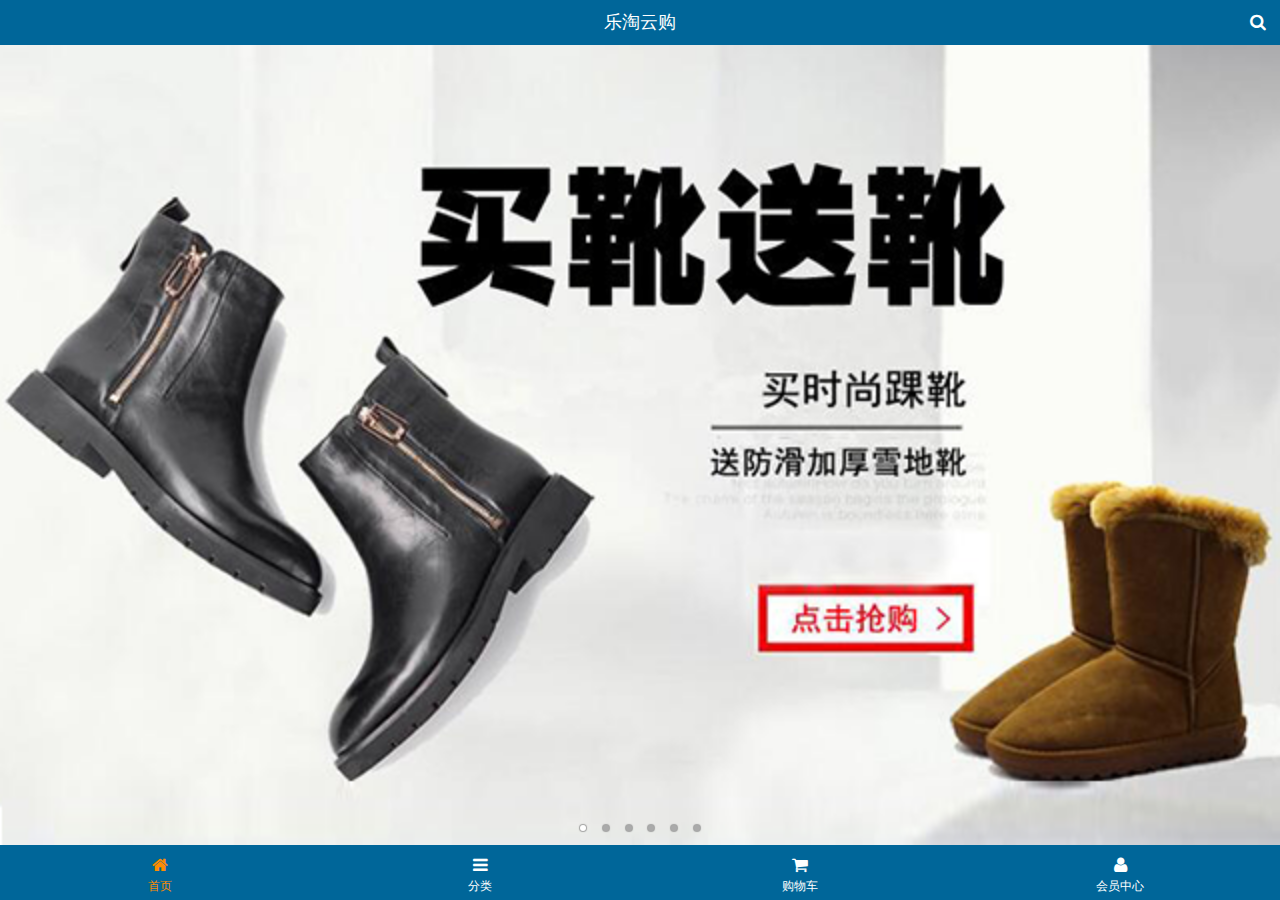
==== public/m/index.html @ b51cf20e "Initial commit" ====
<!DOCTYPE html>
<html>
<head lang="en">
    <meta charset="UTF-8">
    <meta name="viewport" content="width=device-width,initial-scale=1.0,user-scalable=0"/>
    <title>乐淘首页</title>
    <link type="image/x-icon" rel="shortcut icon" href="images/favicon.ico">
    <link rel="stylesheet" href="assets/mui/css/mui.css"/>
    <link rel="stylesheet" href="assets/fa/css/font-awesome.min.css"/>
    <link rel="stylesheet" href="css/common.css"/>
    <link rel="stylesheet" href="css/index.css"/>
</head>
<body>
    <div class="lt_container">
        <header class="lt_topBar">
            <h3>乐淘云购</h3>
            <a class="btn_right" href="search.html"><span class="fa fa-search"></span></a>
        </header>
        <div class="lt_content">
            <div class="lt_wrapper">
                <div class="mui-scroll-wrapper">
                    <div class="mui-scroll">
                        <!--轮播图-->
                        <div class="mui-slider">
                            <div class="mui-slider-group mui-slider-loop">
                                <div class="mui-slider-item mui-slider-item-duplicate"><a href="#"><img src="images/banner6.png" /></a></div>
                                <div class="mui-slider-item mui-active"><a href="#"><img src="images/banner1.png" /></a></div>
                                <div class="mui-slider-item"><a href="#"><img src="images/banner2.png" /></a></div>
                                <div class="mui-slider-item"><a href="#"><img src="images/banner3.png" /></a></div>
                                <div class="mui-slider-item"><a href="#"><img src="images/banner4.png" /></a></div>
                                <div class="mui-slider-item"><a href="#"><img src="images/banner5.png" /></a></div>
                                <div class="mui-slider-item"><a href="#"><img src="images/banner6.png" /></a></div>
                                <div class="mui-slider-item mui-slider-item-duplicate"><a href="#"><img src="images/banner1.png" /></a></div>
                            </div>
                            <div class="mui-slider-indicator">
                                <div class="mui-indicator mui-active"></div>
                                <div class="mui-indicator"></div>
                                <div class="mui-indicator"></div>
                                <div class="mui-indicator"></div>
                                <div class="mui-indicator"></div>
                                <div class="mui-indicator"></div>
                            </div>
                        </div>
                        <!--导航栏-->
                        <nav class="lt_nav">
                            <a href="#"><img src="images/nav1.png" alt=""/></a>
                            <a href="#"><img src="images/nav2.png" alt=""/></a>
                            <a href="#"><img src="images/nav3.png" alt=""/></a>
                            <a href="#"><img src="images/nav4.png" alt=""/></a>
                            <a href="#"><img src="images/nav5.png" alt=""/></a>
                            <a href="#"><img src="images/nav6.png" alt=""/></a>
                        </nav>
                        <!--商品区块-->
                        <div class="lt_product">
                            <a class="item" href="#">
                                <img src="images/product.jpg" alt=""/>
                                <span class="mui-ellipsis-2 mui-text-left">adidas阿迪达斯 男式 场下休闲篮球鞋S83700 </span>
                                <p><span>&yen;560.00</span> <span>&yen;560.00</span></p>
                                <button class="mui-btn-blue">立即购买</button>
                            </a>
                            <a class="item" href="#">
                                <img src="images/product.jpg" alt=""/>
                                <span class="mui-ellipsis-2 mui-text-left">adidas阿迪达斯 男式 场下休闲篮球鞋S83700 </span>
                                <p><span>&yen;560.00</span> <span>&yen;560.00</span></p>
                                <button class="mui-btn-blue">立即购买</button>
                            </a>
                            <a class="item" href="#">
                                <img src="images/product.jpg" alt=""/>
                                <span class="mui-ellipsis-2 mui-text-left">adidas阿迪达斯 男式 场下休闲篮球鞋S83700 </span>
                                <p><span>&yen;560.00</span> <span>&yen;560.00</span></p>
                                <button class="mui-btn-blue">立即购买</button>
                            </a>
                            <a class="item" href="#">
                                <img src="images/product.jpg" alt=""/>
                                <span class="mui-ellipsis-2 mui-text-left">adidas阿迪达斯 男式 场下休闲篮球鞋S83700 </span>
                                <p><span>&yen;560.00</span> <span>&yen;560.00</span></p>
                                <button class="mui-btn-blue">立即购买</button>
                            </a>
                        </div>
                    </div>
                </div>
            </div>
        </div>
        <footer class="lt_tabBar">
            <ul>
                <li class="now"><a href="index.html"><span class="fa fa-home"></span><p>首页</p></a></li>
                <li><a href="category.html"><span class="fa fa-bars"></span><p>分类</p></a></li>
                <li><a href="cart.html"><span class="fa fa-shopping-cart"></span><p>购物车</p></a></li>
                <li><a href="user/index.html"><span class="fa fa-user"></span><p>会员中心</p></a></li>
            </ul>
        </footer>
    </div>
<script src="assets/mui/js/mui.js"></script>
<script src="js/common.js"></script>
<script src="js/index.js"></script>
</body>
</html>
---- public/m/css/common.css ----
/*reset css*/
/*common css*/
/*大容器*/
.lt_container{
    position: absolute;
    left: 0;
    top: 0;
    background: #fff;
    width: 100%;
    height: 100%;
    overflow: hidden;
}
/*顶部通栏*/
.lt_topBar{
    width: 100%;
    height: 45px;
    background: #069;
    position: absolute;
    left: 0;
    top: 0;
}
.lt_topBar h3{
    font-size: 18px;
    line-height: 45px;
    text-align: center;
    color: #fff;
    margin: 0;
    font-weight: normal;
}
.lt_topBar a{
    position: absolute;
    top: 0;
    width: 45px;
    height: 45px;
    text-align: center;
    line-height: 45px;
    color: #fff;
}
.lt_topBar .btn_left{
    left: 0;
}
.lt_topBar .btn_left .mui-icon{
    font-weight: bold;
}
.lt_topBar .btn_right{
    right: 0;
}
/*主体内容*/
.lt_content{
    width: 100%;
    height: 100%;
    padding-top: 45px;
    padding-bottom: 55px;
}
.lt_content .lt_wrapper{
    width: 100%;
    height: 100%;
    position: relative;
}
/*底部页签*/
.lt_tabBar{
    width: 100%;
    height: 55px;
    background: #069;
    position: absolute;
    left: 0;
    bottom: 0;
}
.lt_tabBar ul{
    list-style: none;
    margin: 0;
    padding: 0;
}
.lt_tabBar ul li{
    width: 25%;
    float: left;
    text-align: center;
    padding-top: 10px;
}
.lt_tabBar ul li.now a{
    color: darkorange;
}
.lt_tabBar ul li.now a p{
    color: darkorange;
}
.lt_tabBar ul li a{
    color: #fff;
}
.lt_tabBar ul li a p{
    color: #fff;
    font-size: 12px;
    padding-bottom: 0;
    margin-bottom: 0;
}


/*model css*/

/*商品*/
.lt_product{
    padding: 0 10px;
    background: #fff;
}
.lt_product .item{
    width: 48%;
    float: left;
    text-align: center;
    box-shadow: 0 0 5px #ccc;
    margin-top: 10px;
    padding: 10px 5px;
}
/*even 偶数  odd 奇数*/
.lt_product .item:nth-child(even){
    margin-left: 4%;
}
.lt_product .item img{
    width: 100%;
    display: block;
    margin-bottom:5px;
}
.lt_product .mui-ellipsis-2{
    height: 41px;
}
.lt_product .item p{
    font-size: 12px;
}
.lt_product .item p span:first-child{
    color: red;
}
.lt_product .item p span:last-child{
    color: grey;
    text-decoration: line-through;
}

/*加载中效果*/
.loading{
    min-height: 250px;
    width: 100%;
    text-align: center;
    line-height: 250px;
}
.loading .mui-icon{
    color: #069;
    animation: rotateLoading 1s infinite;
}
@keyframes rotateLoading {
    from{
        transform: rotate(0deg);
        -webkit-transform: rotate(0deg);
    }
    to{
        transform: rotate(360deg);
        -webkit-transform: rotate(360deg);
    }
}
/*webkit兼容*/
@-webkit-keyframes rotateLoading {
    from{
        transform: rotate(0deg);
        -webkit-transform: rotate(0deg);
    }
    to{
        transform: rotate(360deg);
        -webkit-transform: rotate(360deg);
    }
}
---- public/m/css/index.css ----
/*������*/
.lt_nav{
    margin-top: 10px;
    padding: 0 10px;
}
.lt_nav a{
    float: left;
    width: 33.3333%;
}
.lt_nav a img{
    width: 100%;
    display: block;
}
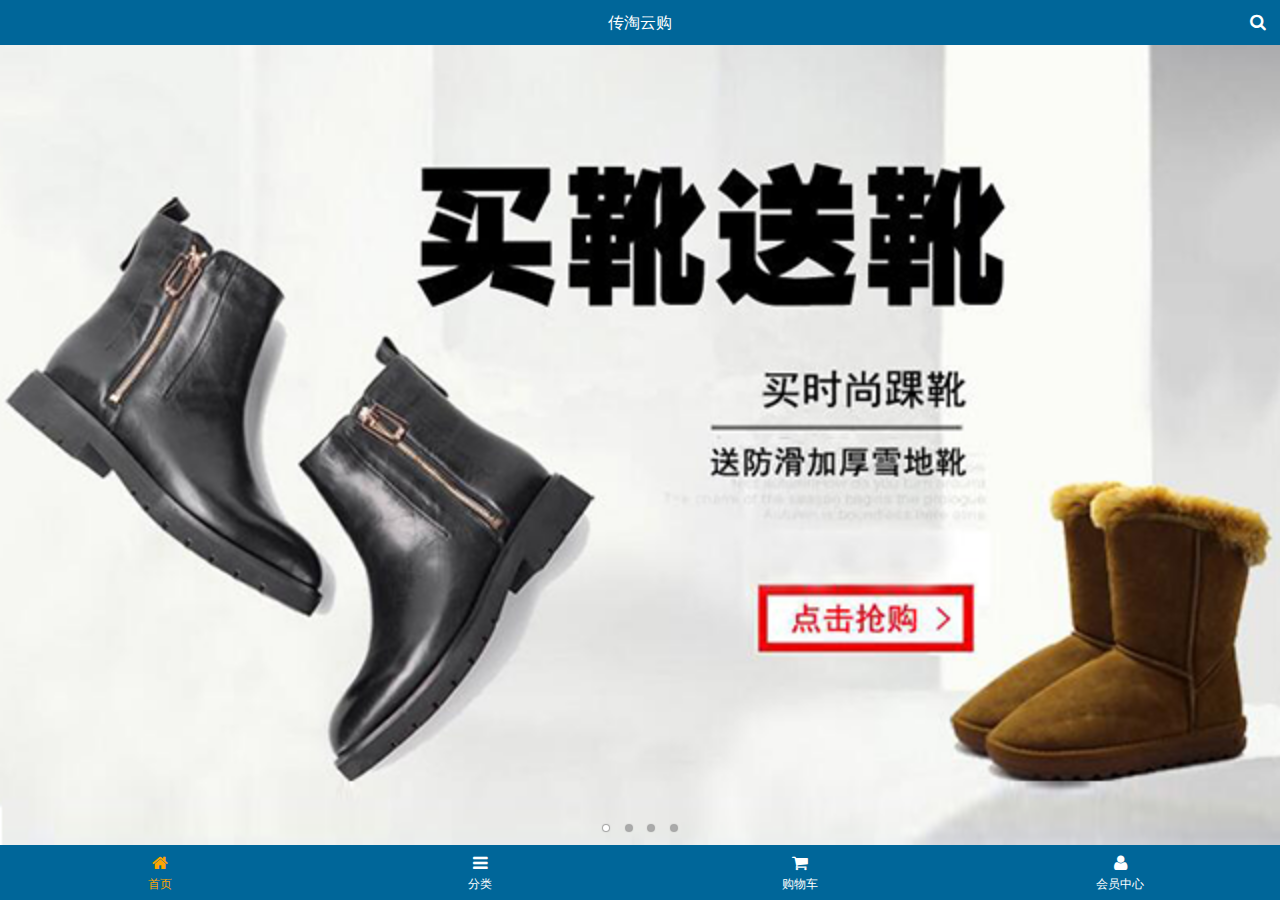
==== commit 75f4e3de: "分类界面" ====
--- a/public/m/index.html
+++ b/public/m/index.html
@@ -1,97 +1,144 @@
 <!DOCTYPE html>
-<html>
-<head lang="en">
+<html lang="en">
+<head>
     <meta charset="UTF-8">
-    <meta name="viewport" content="width=device-width,initial-scale=1.0,user-scalable=0"/>
-    <title>乐淘首页</title>
+    <meta name="viewport" content="width=device-width, user-scalable=no, initial-scale=1.0"/>
+    <!--ios是否运行创建快捷启动方式-->
+    <meta content="yes" name="apple-mobile-web-app-capable">
+    <!--ios顶部通知栏的样式 黑色-->
+    <meta content="black" name="apple-mobile-web-app-status-bar-style">
+    <!--遇到数字不让转成电话号码格式-->
+    <meta content="telephone=no" name="format-detection">
+    <meta name="description" content="乐淘是中国最大的正品运动鞋、皮鞋网上专卖。乐淘网经营的品牌包括耐克、阿迪达斯、李宁、匡威等国内外知名品牌的篮球鞋,板鞋,休闲鞋,跑步鞋,帆布...">
+    <meta name="Keywords" content="乐淘 乐淘鞋城 买鞋子 上乐淘 运动鞋 篮球鞋 帆布鞋 跑步鞋 男鞋 女鞋 足球鞋 休闲鞋 凉鞋 户外鞋 布洛克 高跟鞋 单鞋 豆豆鞋 乐福鞋 牛津鞋 凉拖 皮鞋 短靴 长靴 登山鞋 徒步鞋 硫化鞋 训练鞋 溯溪鞋 越野鞋 板鞋 足球鞋 网球鞋 赛车鞋 雪地靴 马丁靴 商务 英伦">
     <link type="image/x-icon" rel="shortcut icon" href="images/favicon.ico">
-    <link rel="stylesheet" href="assets/mui/css/mui.css"/>
-    <link rel="stylesheet" href="assets/fa/css/font-awesome.min.css"/>
-    <link rel="stylesheet" href="css/common.css"/>
-    <link rel="stylesheet" href="css/index.css"/>
+    <link rel="stylesheet" href="assets/mui/css/mui.min.css">
+    <link rel="stylesheet" href="assets/fontAwesome/css/font-awesome.min.css">
+    <link rel="stylesheet" href="css/common.css">
+    <link rel="stylesheet" href="css/index.css">
+    <title>传淘</title>
 </head>
 <body>
-    <div class="lt_container">
-        <header class="lt_topBar">
-            <h3>乐淘云购</h3>
-            <a class="btn_right" href="search.html"><span class="fa fa-search"></span></a>
+    <!--首页内容-->
+    <div class="ct_container">
+        <header class="ct_header">
+            <h3>传淘云购</h3>
+            <a href="search.html" class="right"><span class="fa fa-search"></span></a>
         </header>
-        <div class="lt_content">
-            <div class="lt_wrapper">
+        <div class="ct_content">
+            <div class="ct_wrapper">
                 <div class="mui-scroll-wrapper">
                     <div class="mui-scroll">
-                        <!--轮播图-->
+                       <!--图片轮播-->
                         <div class="mui-slider">
+                            <!--首尾加一张   mui-slider-loop -->
                             <div class="mui-slider-group mui-slider-loop">
-                                <div class="mui-slider-item mui-slider-item-duplicate"><a href="#"><img src="images/banner6.png" /></a></div>
-                                <div class="mui-slider-item mui-active"><a href="#"><img src="images/banner1.png" /></a></div>
-                                <div class="mui-slider-item"><a href="#"><img src="images/banner2.png" /></a></div>
-                                <div class="mui-slider-item"><a href="#"><img src="images/banner3.png" /></a></div>
-                                <div class="mui-slider-item"><a href="#"><img src="images/banner4.png" /></a></div>
-                                <div class="mui-slider-item"><a href="#"><img src="images/banner5.png" /></a></div>
-                                <div class="mui-slider-item"><a href="#"><img src="images/banner6.png" /></a></div>
-                                <div class="mui-slider-item mui-slider-item-duplicate"><a href="#"><img src="images/banner1.png" /></a></div>
+                                <div class="mui-slider-item mui-slider-item-duplicate">
+                                    <a href="#"><img src="images/banner4.png" alt=""></a>
+                                </div>
+                                <div class="mui-slider-item">
+                                    <a href="#"><img src="images/banner1.png" alt=""></a>
+                                </div>
+                                <div class="mui-slider-item">
+                                    <a href="#"><img src="images/banner2.png" alt=""></a>
+                                </div>
+                                <div class="mui-slider-item">
+                                    <a href="#"><img src="images/banner3.png" alt=""></a>
+                                </div>
+                                <div class="mui-slider-item">
+                                    <a href="#"><img src="images/banner4.png" alt=""></a>
+                                </div>
+                                <div class="mui-slider-item mui-slider-item-duplicate">
+                                    <a href="#"><img src="images/banner1.png" alt=""></a>
+                                </div>
                             </div>
                             <div class="mui-slider-indicator">
                                 <div class="mui-indicator mui-active"></div>
                                 <div class="mui-indicator"></div>
                                 <div class="mui-indicator"></div>
                                 <div class="mui-indicator"></div>
-                                <div class="mui-indicator"></div>
-                                <div class="mui-indicator"></div>
                             </div>
                         </div>
-                        <!--导航栏-->
-                        <nav class="lt_nav">
-                            <a href="#"><img src="images/nav1.png" alt=""/></a>
-                            <a href="#"><img src="images/nav2.png" alt=""/></a>
-                            <a href="#"><img src="images/nav3.png" alt=""/></a>
-                            <a href="#"><img src="images/nav4.png" alt=""/></a>
-                            <a href="#"><img src="images/nav5.png" alt=""/></a>
-                            <a href="#"><img src="images/nav6.png" alt=""/></a>
+                        <!--导航-->
+                        <nav class="ct_nav mui-clearfix">
+                            <a href="#"><img src="images/nav1.png" alt=""></a>
+                            <a href="#"><img src="images/nav2.png" alt=""></a>
+                            <a href="#"><img src="images/nav3.png" alt=""></a>
+                            <a href="#"><img src="images/nav4.png" alt=""></a>
+                            <a href="#"><img src="images/nav5.png" alt=""></a>
+                            <a href="#"><img src="images/nav6.png" alt=""></a>
                         </nav>
-                        <!--商品区块-->
-                        <div class="lt_product">
-                            <a class="item" href="#">
-                                <img src="images/product.jpg" alt=""/>
-                                <span class="mui-ellipsis-2 mui-text-left">adidas阿迪达斯 男式 场下休闲篮球鞋S83700 </span>
-                                <p><span>&yen;560.00</span> <span>&yen;560.00</span></p>
-                                <button class="mui-btn-blue">立即购买</button>
-                            </a>
-                            <a class="item" href="#">
-                                <img src="images/product.jpg" alt=""/>
-                                <span class="mui-ellipsis-2 mui-text-left">adidas阿迪达斯 男式 场下休闲篮球鞋S83700 </span>
-                                <p><span>&yen;560.00</span> <span>&yen;560.00</span></p>
-                                <button class="mui-btn-blue">立即购买</button>
-                            </a>
-                            <a class="item" href="#">
-                                <img src="images/product.jpg" alt=""/>
-                                <span class="mui-ellipsis-2 mui-text-left">adidas阿迪达斯 男式 场下休闲篮球鞋S83700 </span>
-                                <p><span>&yen;560.00</span> <span>&yen;560.00</span></p>
-                                <button class="mui-btn-blue">立即购买</button>
-                            </a>
-                            <a class="item" href="#">
-                                <img src="images/product.jpg" alt=""/>
-                                <span class="mui-ellipsis-2 mui-text-left">adidas阿迪达斯 男式 场下休闲篮球鞋S83700 </span>
-                                <p><span>&yen;560.00</span> <span>&yen;560.00</span></p>
-                                <button class="mui-btn-blue">立即购买</button>
-                            </a>
+                        <!--商品-->
+                        <div class="ct_product">
+                            <div class="pro_item">
+                                <a href="#" class="pro_item_box">
+                                    <img src="images/product.jpg" alt="">
+                                    <!--mui-ellipsis-2两行省略  mui-ellipsis 一行省略 -->
+                                    <p class="mui-ellipsis-2">adidas阿迪达斯 男式 场下休闲篮球鞋S83700 </p>
+                                    <p><span class="nowPrice">&yen;560.00</span> <span class="oldPrice">&yen;888.00</span></p>
+                                    <button class="button">立即购买</button>
+                                </a>
+                            </div>
+                            <div class="pro_item">
+                                <a href="#" class="pro_item_box">
+                                    <img src="images/product.jpg" alt="">
+                                    <!--mui-ellipsis-2两行省略  mui-ellipsis 一行省略 -->
+                                    <p class="mui-ellipsis-2">adidas阿迪达斯 男式 场下休闲篮球鞋S83700 </p>
+                                    <p><span class="nowPrice">&yen;560.00</span> <span class="oldPrice">&yen;888.00</span></p>
+                                    <button class="button">立即购买</button>
+                                </a>
+                            </div>
+                            <div class="pro_item">
+                                <a href="#" class="pro_item_box">
+                                    <img src="images/product.jpg" alt="">
+                                    <!--mui-ellipsis-2两行省略  mui-ellipsis 一行省略 -->
+                                    <p class="mui-ellipsis-2">adidas阿迪达斯 男式 场下休闲篮球鞋S83700 </p>
+                                    <p><span class="nowPrice">&yen;560.00</span> <span class="oldPrice">&yen;888.00</span></p>
+                                    <button class="button">立即购买</button>
+                                </a>
+                            </div>
+                            <div class="pro_item">
+                                <a href="#" class="pro_item_box">
+                                    <img src="images/product.jpg" alt="">
+                                    <!--mui-ellipsis-2两行省略  mui-ellipsis 一行省略 -->
+                                    <p class="mui-ellipsis-2">adidas阿迪达斯 男式 场下休闲篮球鞋S83700 </p>
+                                    <p><span class="nowPrice">&yen;560.00</span> <span class="oldPrice">&yen;888.00</span></p>
+                                    <button class="button">立即购买</button>
+                                </a>
+                            </div>
+                            <div class="pro_item">
+                                <a href="#" class="pro_item_box">
+                                    <img src="images/product.jpg" alt="">
+                                    <!--mui-ellipsis-2两行省略  mui-ellipsis 一行省略 -->
+                                    <p class="mui-ellipsis-2">adidas阿迪达斯 男式 场下休闲篮球鞋S83700 </p>
+                                    <p><span class="nowPrice">&yen;560.00</span> <span class="oldPrice">&yen;888.00</span></p>
+                                    <button class="button">立即购买</button>
+                                </a>
+                            </div>
+                            <div class="pro_item">
+                                <a href="#" class="pro_item_box">
+                                    <img src="images/product.jpg" alt="">
+                                    <!--mui-ellipsis-2两行省略  mui-ellipsis 一行省略 -->
+                                    <p class="mui-ellipsis-2">adidas阿迪达斯 男式 场下休闲篮球鞋S83700 </p>
+                                    <p><span class="nowPrice">&yen;560.00</span> <span class="oldPrice">&yen;888.00</span></p>
+                                    <button class="button">立即购买</button>
+                                </a>
+                            </div>
+
                         </div>
                     </div>
                 </div>
             </div>
         </div>
-        <footer class="lt_tabBar">
-            <ul>
-                <li class="now"><a href="index.html"><span class="fa fa-home"></span><p>首页</p></a></li>
-                <li><a href="category.html"><span class="fa fa-bars"></span><p>分类</p></a></li>
-                <li><a href="cart.html"><span class="fa fa-shopping-cart"></span><p>购物车</p></a></li>
-                <li><a href="user/index.html"><span class="fa fa-user"></span><p>会员中心</p></a></li>
-            </ul>
+        <footer class="ct_footer">
+            <a class="tab_home fa fa-home now" href="index.html"><span>首页</span></a>
+            <a class="tab_cate fa fa-bars" href="category.html"><span>分类</span></a>
+            <a class="tab_cart fa fa-shopping-cart" href="cart.html"><span>购物车</span></a>
+            <a class="tab_user fa fa-user" href="user/index.html"><span>会员中心</span></a>
         </footer>
     </div>
-<script src="assets/mui/js/mui.js"></script>
-<script src="js/common.js"></script>
+<script src="assets/mui/js/mui.min.js"></script>
+<script src="assets/zepto/zepto.min.js"></script>
 <script src="js/index.js"></script>
 </body>
 </html>--- a/public/m/assets/mui/css/mui.min.css
+++ b/public/m/assets/mui/css/mui.min.css
@@ -0,0 +1,5 @@
+/*!
+ * =====================================================
+ * Mui v3.4.1 (http://dev.dcloud.net.cn/mui)
+ * =====================================================
+ *//*! normalize.css v3.0.1 | MIT License | git.io/normalize */html{font-family:sans-serif;-webkit-text-size-adjust:100%}body{margin:0}article,aside,details,figcaption,figure,footer,header,hgroup,main,nav,section,summary{display:block}audio,canvas,progress,video{display:inline-block;vertical-align:baseline}audio:not([controls]){display:none;height:0}[hidden],template{display:none}a{background:0 0}a:active,a:hover{outline:0}abbr[title]{border-bottom:1px dotted}b,strong{font-weight:700}dfn{font-style:italic}h1{margin:.67em 0}mark{color:#000;background:#ff0}small{font-size:80%}sub,sup{font-size:75%;line-height:0;position:relative;vertical-align:baseline}sup{top:-.5em}sub{bottom:-.25em}img{border:0}svg:not(:root){overflow:hidden}figure{margin:1em 40px}hr{box-sizing:content-box;height:0}pre{overflow:auto}code,kbd,pre,samp{font-family:monospace,monospace;font-size:1em}button,input,optgroup,select,textarea{font:inherit;margin:0;color:inherit}button{overflow:visible}button,select{text-transform:none}button,html input[type=button],input[type=reset],input[type=submit]{cursor:pointer;-webkit-appearance:button}button[disabled],html input[disabled]{cursor:default}input{line-height:normal}input[type=checkbox],input[type=radio]{box-sizing:border-box;padding:0}input[type=number]::-webkit-inner-spin-button,input[type=number]::-webkit-outer-spin-button{height:auto}input[type=search]::-webkit-search-cancel-button,input[type=search]::-webkit-search-decoration{-webkit-appearance:none}fieldset{margin:0 2px;padding:.35em .625em .75em;border:1px solid silver}legend{padding:0;border:0}textarea{overflow:auto}optgroup{font-weight:700}table{border-spacing:0;border-collapse:collapse}td,th{padding:0}*{-webkit-box-sizing:border-box;box-sizing:border-box;-webkit-user-select:none;outline:0;-webkit-tap-highlight-color:transparent;-webkit-tap-highlight-color:transparent}body{font-family:'Helvetica Neue',Helvetica,sans-serif;font-size:17px;line-height:21px;color:#000;background-color:#efeff4;-webkit-overflow-scrolling:touch}a{text-decoration:none;color:#007aff}a:active{color:#0062cc}.mui-content{background-color:#efeff4;-webkit-overflow-scrolling:touch}.mui-bar-nav~.mui-content{padding-top:44px}.mui-bar-nav~.mui-content.mui-scroll-wrapper .mui-scrollbar-vertical{top:44px}.mui-bar-header-secondary~.mui-content{padding-top:88px}.mui-bar-header-secondary~.mui-content.mui-scroll-wrapper .mui-scrollbar-vertical{top:88px}.mui-bar-footer~.mui-content{padding-bottom:44px}.mui-bar-footer~.mui-content.mui-scroll-wrapper .mui-scrollbar-vertical{bottom:44px}.mui-bar-footer-secondary~.mui-content{padding-bottom:88px}.mui-bar-footer-secondary~.mui-content.mui-scroll-wrapper .mui-scrollbar-vertical{bottom:88px}.mui-bar-tab~.mui-content{padding-bottom:50px}.mui-bar-tab~.mui-content.mui-scroll-wrapper .mui-scrollbar-vertical{bottom:50px}.mui-bar-footer-secondary-tab~.mui-content{padding-bottom:94px}.mui-bar-footer-secondary-tab~.mui-content.mui-scroll-wrapper .mui-scrollbar-vertical{bottom:94px}.mui-content-padded{margin:10px}.mui-inline{display:inline-block;vertical-align:top}.mui-block{display:block!important}.mui-visibility{visibility:visible!important}.mui-hidden{display:none!important}.mui-ellipsis{overflow:hidden;white-space:nowrap;text-overflow:ellipsis}.mui-ellipsis-2{display:-webkit-box;overflow:hidden;white-space:normal!important;text-overflow:ellipsis;word-wrap:break-word;-webkit-line-clamp:2;-webkit-box-orient:vertical}.mui-table{display:table;width:100%;table-layout:fixed}.mui-table-cell{position:relative;display:table-cell}.mui-text-left{text-align:left!important}.mui-text-center{text-align:center!important}.mui-text-justify{text-align:justify!important}.mui-text-right{text-align:right!important}.mui-pull-left{float:left}.mui-pull-right{float:right}.mui-list-unstyled{padding-left:0;list-style:none}.mui-list-inline{margin-left:-5px;padding-left:0;list-style:none}.mui-list-inline>li{display:inline-block;padding-right:5px;padding-left:5px}.mui-clearfix:after,.mui-clearfix:before{display:table;content:' '}.mui-clearfix:after{clear:both}.mui-bg-primary{background-color:#007aff}.mui-bg-positive{background-color:#4cd964}.mui-bg-negative{background-color:#dd524d}.mui-error{margin:88px 35px;padding:10px;border-radius:6px;background-color:#bbb}.mui-subtitle{font-size:15px}h1,h2,h3,h4,h5,h6{line-height:1;margin-top:5px;margin-bottom:5px}.mui-h1,h1{font-size:36px}.mui-h2,h2{font-size:30px}.mui-h3,h3{font-size:24px}.mui-h4,h4{font-size:18px}.mui-h5,h5{font-size:14px;font-weight:400;color:#8f8f94}.mui-h6,h6{font-size:12px;font-weight:400;color:#8f8f94}p{font-size:14px;margin-top:0;margin-bottom:10px;color:#8f8f94}.mui-row:after,.mui-row:before{display:table;content:' '}.mui-row:after{clear:both}.mui-col-sm-1,.mui-col-sm-10,.mui-col-sm-11,.mui-col-sm-12,.mui-col-sm-2,.mui-col-sm-3,.mui-col-sm-4,.mui-col-sm-5,.mui-col-sm-6,.mui-col-sm-7,.mui-col-sm-8,.mui-col-sm-9,.mui-col-xs-1,.mui-col-xs-10,.mui-col-xs-11,.mui-col-xs-12,.mui-col-xs-2,.mui-col-xs-3,.mui-col-xs-4,.mui-col-xs-5,.mui-col-xs-6,.mui-col-xs-7,.mui-col-xs-8,.mui-col-xs-9{position:relative;min-height:1px}.mui-row>[class*=mui-col-]{float:left}.mui-col-xs-12{width:100%}.mui-col-xs-11{width:91.66666667%}.mui-col-xs-10{width:83.33333333%}.mui-col-xs-9{width:75%}.mui-col-xs-8{width:66.66666667%}.mui-col-xs-7{width:58.33333333%}.mui-col-xs-6{width:50%}.mui-col-xs-5{width:41.66666667%}.mui-col-xs-4{width:33.33333333%}.mui-col-xs-3{width:25%}.mui-col-xs-2{width:16.66666667%}.mui-col-xs-1{width:8.33333333%}@media (min-width:400px){.mui-col-sm-12{width:100%}.mui-col-sm-11{width:91.66666667%}.mui-col-sm-10{width:83.33333333%}.mui-col-sm-9{width:75%}.mui-col-sm-8{width:66.66666667%}.mui-col-sm-7{width:58.33333333%}.mui-col-sm-6{width:50%}.mui-col-sm-5{width:41.66666667%}.mui-col-sm-4{width:33.33333333%}.mui-col-sm-3{width:25%}.mui-col-sm-2{width:16.66666667%}.mui-col-sm-1{width:8.33333333%}}.mui-scroll-wrapper{position:absolute;z-index:2;top:0;bottom:0;left:0;overflow:hidden;width:100%}.mui-scroll{position:absolute;z-index:1;width:100%;-webkit-transform:translateZ(0);transform:translateZ(0)}.mui-scrollbar{position:absolute;z-index:9998;overflow:hidden;-webkit-transition:500ms;transition:500ms;transform:translateZ(0px);pointer-events:none;opacity:0}.mui-scrollbar-vertical{top:0;right:1px;bottom:2px;width:4px}.mui-scrollbar-vertical .mui-scrollbar-indicator{width:100%}.mui-scrollbar-horizontal{right:2px;bottom:0;left:2px;height:4px}.mui-scrollbar-horizontal .mui-scrollbar-indicator{height:100%}.mui-scrollbar-indicator{position:absolute;display:block;box-sizing:border-box;-webkit-transition:.01s cubic-bezier(.1,.57,.1,1);transition:.01s cubic-bezier(.1,.57,.1,1);transform:translate(0px,0) translateZ(0px);border:1px solid rgba(255,255,255,.80196);border-radius:2px;background:rgba(0,0,0,.39804)}.mui-plus-pullrefresh .mui-fullscreen .mui-scroll-wrapper .mui-scroll-wrapper,.mui-plus-pullrefresh .mui-fullscreen .mui-slider-group .mui-scroll-wrapper{position:absolute;top:0;bottom:0;left:0;overflow:hidden;width:100%}.mui-plus-pullrefresh .mui-fullscreen .mui-scroll-wrapper .mui-scroll,.mui-plus-pullrefresh .mui-fullscreen .mui-slider-group .mui-scroll{position:absolute;width:100%}.mui-plus-pullrefresh .mui-scroll-wrapper,.mui-plus-pullrefresh .mui-slider-group{position:static;top:auto;bottom:auto;left:auto;overflow:auto;width:auto}.mui-plus-pullrefresh .mui-slider-group{overflow:visible}.mui-plus-pullrefresh .mui-scroll{position:static;width:auto}.mui-off-canvas-wrap .mui-bar{position:absolute!important;-webkit-transform:translate3d(0,0,0);transform:translate3d(0,0,0);-webkit-box-shadow:none;box-shadow:none}.mui-off-canvas-wrap{position:relative;z-index:1;overflow:hidden;width:100%;height:100%}.mui-off-canvas-wrap .mui-inner-wrap{position:relative;z-index:1;width:100%;height:100%}.mui-off-canvas-wrap .mui-inner-wrap.mui-transitioning{-webkit-transition:-webkit-transform 350ms;transition:transform 350ms cubic-bezier(.165,.84,.44,1)}.mui-off-canvas-wrap .mui-inner-wrap .mui-off-canvas-left{-webkit-transform:translate3d(-100%,0,0);transform:translate3d(-100%,0,0)}.mui-off-canvas-wrap .mui-inner-wrap .mui-off-canvas-right{-webkit-transform:translate3d(100%,0,0);transform:translate3d(100%,0,0)}.mui-off-canvas-wrap.mui-active{overflow:hidden;height:100%}.mui-off-canvas-wrap.mui-active .mui-off-canvas-backdrop{position:absolute;z-index:998;top:0;right:0;bottom:0;left:0;display:block;transition:background 350ms cubic-bezier(.165,.84,.44,1);background:rgba(0,0,0,.4);box-shadow:-4px 0 4px rgba(0,0,0,.5),4px 0 4px rgba(0,0,0,.5);-webkit-tap-highlight-color:transparent}.mui-off-canvas-wrap.mui-slide-in .mui-off-canvas-right{z-index:10000!important;-webkit-transform:translate3d(100%,0,0)}.mui-off-canvas-wrap.mui-slide-in .mui-off-canvas-left{z-index:10000!important;-webkit-transform:translate3d(-100%,0,0)}.mui-off-canvas-left,.mui-off-canvas-right{position:absolute;z-index:-1;top:0;bottom:0;visibility:hidden;box-sizing:content-box;width:70%;min-height:100%;background:#333;-webkit-overflow-scrolling:touch}.mui-off-canvas-left.mui-transitioning,.mui-off-canvas-right.mui-transitioning{-webkit-transition:-webkit-transform 350ms cubic-bezier(.165,.84,.44,1);transition:transform 350ms cubic-bezier(.165,.84,.44,1)}.mui-off-canvas-left{left:0}.mui-off-canvas-right{right:0}.mui-off-canvas-wrap:not(.mui-slide-in).mui-scalable{background-color:#333}.mui-off-canvas-wrap:not(.mui-slide-in).mui-scalable>.mui-off-canvas-left,.mui-off-canvas-wrap:not(.mui-slide-in).mui-scalable>.mui-off-canvas-right{width:80%;-webkit-transform:scale(.8);transform:scale(.8);opacity:.1}.mui-off-canvas-wrap:not(.mui-slide-in).mui-scalable>.mui-off-canvas-left.mui-transitioning,.mui-off-canvas-wrap:not(.mui-slide-in).mui-scalable>.mui-off-canvas-right.mui-transitioning{-webkit-transition:-webkit-transform 350ms cubic-bezier(.165,.84,.44,1),opacity 350ms cubic-bezier(.165,.84,.44,1);transition:transform 350ms cubic-bezier(.165,.84,.44,1),opacity 350ms cubic-bezier(.165,.84,.44,1)}.mui-off-canvas-wrap:not(.mui-slide-in).mui-scalable>.mui-off-canvas-left{-webkit-transform-origin:-100%;transform-origin:-100%}.mui-off-canvas-wrap:not(.mui-slide-in).mui-scalable>.mui-off-canvas-right{-webkit-transform-origin:200%;transform-origin:200%}.mui-off-canvas-wrap:not(.mui-slide-in).mui-scalable.mui-active>.mui-inner-wrap{-webkit-transform:scale(.8);transform:scale(.8)}.mui-off-canvas-wrap:not(.mui-slide-in).mui-scalable.mui-active>.mui-off-canvas-left,.mui-off-canvas-wrap:not(.mui-slide-in).mui-scalable.mui-active>.mui-off-canvas-right{-webkit-transform:scale(1);transform:scale(1);opacity:1}.mui-loading .mui-spinner{display:block;margin:0 auto}.mui-spinner{display:inline-block;width:24px;height:24px;-webkit-transform-origin:50%;transform-origin:50%;-webkit-animation:spinner-spin 1s step-end infinite;animation:spinner-spin 1s step-end infinite}.mui-spinner:after{display:block;width:100%;height:100%;content:'';background-image:url('data:image/svg+xml;charset=utf-8,<svg viewBox=\'0 0 120 120\' xmlns=\'http://www.w3.org/2000/svg\' xmlns:xlink=\'http://www.w3.org/1999/xlink\'><defs><line id=\'l\' x1=\'60\' x2=\'60\' y1=\'7\' y2=\'27\' stroke=\'%236c6c6c\' stroke-width=\'11\' stroke-linecap=\'round\'/></defs><g><use xlink:href=\'%23l\' opacity=\'.27\'/><use xlink:href=\'%23l\' opacity=\'.27\' transform=\'rotate(30 60,60)\'/><use xlink:href=\'%23l\' opacity=\'.27\' transform=\'rotate(60 60,60)\'/><use xlink:href=\'%23l\' opacity=\'.27\' transform=\'rotate(90 60,60)\'/><use xlink:href=\'%23l\' opacity=\'.27\' transform=\'rotate(120 60,60)\'/><use xlink:href=\'%23l\' opacity=\'.27\' transform=\'rotate(150 60,60)\'/><use xlink:href=\'%23l\' opacity=\'.37\' transform=\'rotate(180 60,60)\'/><use xlink:href=\'%23l\' opacity=\'.46\' transform=\'rotate(210 60,60)\'/><use xlink:href=\'%23l\' opacity=\'.56\' transform=\'rotate(240 60,60)\'/><use xlink:href=\'%23l\' opacity=\'.66\' transform=\'rotate(270 60,60)\'/><use xlink:href=\'%23l\' opacity=\'.75\' transform=\'rotate(300 60,60)\'/><use xlink:href=\'%23l\' opacity=\'.85\' transform=\'rotate(330 60,60)\'/></g></svg>');background-repeat:no-repeat;background-position:50%;background-size:100%}.mui-spinner-white:after{background-image:url('data:image/svg+xml;charset=utf-8,<svg viewBox=\'0 0 120 120\' xmlns=\'http://www.w3.org/2000/svg\' xmlns:xlink=\'http://www.w3.org/1999/xlink\'><defs><line id=\'l\' x1=\'60\' x2=\'60\' y1=\'7\' y2=\'27\' stroke=\'%23fff\' stroke-width=\'11\' stroke-linecap=\'round\'/></defs><g><use xlink:href=\'%23l\' opacity=\'.27\'/><use xlink:href=\'%23l\' opacity=\'.27\' transform=\'rotate(30 60,60)\'/><use xlink:href=\'%23l\' opacity=\'.27\' transform=\'rotate(60 60,60)\'/><use xlink:href=\'%23l\' opacity=\'.27\' transform=\'rotate(90 60,60)\'/><use xlink:href=\'%23l\' opacity=\'.27\' transform=\'rotate(120 60,60)\'/><use xlink:href=\'%23l\' opacity=\'.27\' transform=\'rotate(150 60,60)\'/><use xlink:href=\'%23l\' opacity=\'.37\' transform=\'rotate(180 60,60)\'/><use xlink:href=\'%23l\' opacity=\'.46\' transform=\'rotate(210 60,60)\'/><use xlink:href=\'%23l\' opacity=\'.56\' transform=\'rotate(240 60,60)\'/><use xlink:href=\'%23l\' opacity=\'.66\' transform=\'rotate(270 60,60)\'/><use xlink:href=\'%23l\' opacity=\'.75\' transform=\'rotate(300 60,60)\'/><use xlink:href=\'%23l\' opacity=\'.85\' transform=\'rotate(330 60,60)\'/></g></svg>')}@-webkit-keyframes spinner-spin{0%{-webkit-transform:rotate(0deg)}8.33333333%{-webkit-transform:rotate(30deg)}16.66666667%{-webkit-transform:rotate(60deg)}25%{-webkit-transform:rotate(90deg)}33.33333333%{-webkit-transform:rotate(120deg)}41.66666667%{-webkit-transform:rotate(150deg)}50%{-webkit-transform:rotate(180deg)}58.33333333%{-webkit-transform:rotate(210deg)}66.66666667%{-webkit-transform:rotate(240deg)}75%{-webkit-transform:rotate(270deg)}83.33333333%{-webkit-transform:rotate(300deg)}91.66666667%{-webkit-transform:rotate(330deg)}100%{-webkit-transform:rotate(360deg)}}@keyframes spinner-spin{0%{transform:rotate(0deg)}8.33333333%{transform:rotate(30deg)}16.66666667%{transform:rotate(60deg)}25%{transform:rotate(90deg)}33.33333333%{transform:rotate(120deg)}41.66666667%{transform:rotate(150deg)}50%{transform:rotate(180deg)}58.33333333%{transform:rotate(210deg)}66.66666667%{transform:rotate(240deg)}75%{transform:rotate(270deg)}83.33333333%{transform:rotate(300deg)}91.66666667%{transform:rotate(330deg)}100%{transform:rotate(360deg)}}.mui-btn,button,input[type=button],input[type=reset],input[type=submit]{font-size:14px;font-weight:400;line-height:1.42;position:relative;display:inline-block;margin-bottom:0;padding:6px 12px;cursor:pointer;-webkit-transition:all;transition:all;-webkit-transition-timing-function:linear;transition-timing-function:linear;-webkit-transition-duration:.2s;transition-duration:.2s;text-align:center;vertical-align:top;white-space:nowrap;color:#333;border:1px solid #ccc;border-radius:3px;border-top-left-radius:3px;border-top-right-radius:3px;border-bottom-right-radius:3px;border-bottom-left-radius:3px;background-color:#fff;background-clip:padding-box}.mui-btn.mui-active:enabled,.mui-btn:enabled:active,button.mui-active:enabled,button:enabled:active,input[type=button].mui-active:enabled,input[type=button]:enabled:active,input[type=reset].mui-active:enabled,input[type=reset]:enabled:active,input[type=submit].mui-active:enabled,input[type=submit]:enabled:active{color:#fff;background-color:#929292}.mui-btn.mui-disabled,.mui-btn:disabled,button.mui-disabled,button:disabled,input[type=button].mui-disabled,input[type=button]:disabled,input[type=reset].mui-disabled,input[type=reset]:disabled,input[type=submit].mui-disabled,input[type=submit]:disabled{opacity:.6}.mui-btn-blue,.mui-btn-primary,input[type=submit]{color:#fff;border:1px solid #007aff;background-color:#007aff}.mui-btn-blue.mui-active:enabled,.mui-btn-blue:enabled:active,.mui-btn-primary.mui-active:enabled,.mui-btn-primary:enabled:active,input[type=submit].mui-active:enabled,input[type=submit]:enabled:active{color:#fff;border:1px solid #0062cc;background-color:#0062cc}.mui-btn-green,.mui-btn-positive,.mui-btn-success{color:#fff;border:1px solid #4cd964;background-color:#4cd964}.mui-btn-green.mui-active:enabled,.mui-btn-green:enabled:active,.mui-btn-positive.mui-active:enabled,.mui-btn-positive:enabled:active,.mui-btn-success.mui-active:enabled,.mui-btn-success:enabled:active{color:#fff;border:1px solid #2ac845;background-color:#2ac845}.mui-btn-warning,.mui-btn-yellow{color:#fff;border:1px solid #f0ad4e;background-color:#f0ad4e}.mui-btn-warning.mui-active:enabled,.mui-btn-warning:enabled:active,.mui-btn-yellow.mui-active:enabled,.mui-btn-yellow:enabled:active{color:#fff;border:1px solid #ec971f;background-color:#ec971f}.mui-btn-danger,.mui-btn-negative,.mui-btn-red{color:#fff;border:1px solid #dd524d;background-color:#dd524d}.mui-btn-danger.mui-active:enabled,.mui-btn-danger:enabled:active,.mui-btn-negative.mui-active:enabled,.mui-btn-negative:enabled:active,.mui-btn-red.mui-active:enabled,.mui-btn-red:enabled:active{color:#fff;border:1px solid #cf2d28;background-color:#cf2d28}.mui-btn-purple,.mui-btn-royal{color:#fff;border:1px solid #8a6de9;background-color:#8a6de9}.mui-btn-purple.mui-active:enabled,.mui-btn-purple:enabled:active,.mui-btn-royal.mui-active:enabled,.mui-btn-royal:enabled:active{color:#fff;border:1px solid #6641e2;background-color:#6641e2}.mui-btn-grey{color:#fff;border:1px solid #c7c7cc;background-color:#c7c7cc}.mui-btn-grey.mui-active:enabled,.mui-btn-grey:enabled:active{color:#fff;border:1px solid #acacb4;background-color:#acacb4}.mui-btn-outlined{background-color:transparent}.mui-btn-outlined.mui-btn-blue,.mui-btn-outlined.mui-btn-primary{color:#007aff}.mui-btn-outlined.mui-btn-green,.mui-btn-outlined.mui-btn-positive,.mui-btn-outlined.mui-btn-success{color:#4cd964}.mui-btn-outlined.mui-btn-warning,.mui-btn-outlined.mui-btn-yellow{color:#f0ad4e}.mui-btn-outlined.mui-btn-danger,.mui-btn-outlined.mui-btn-negative,.mui-btn-outlined.mui-btn-red{color:#dd524d}.mui-btn-outlined.mui-btn-purple,.mui-btn-outlined.mui-btn-royal{color:#8a6de9}.mui-btn-outlined.mui-btn-blue:enabled:active,.mui-btn-outlined.mui-btn-danger:enabled:active,.mui-btn-outlined.mui-btn-green:enabled:active,.mui-btn-outlined.mui-btn-negative:enabled:active,.mui-btn-outlined.mui-btn-positive:enabled:active,.mui-btn-outlined.mui-btn-primary:enabled:active,.mui-btn-outlined.mui-btn-purple:enabled:active,.mui-btn-outlined.mui-btn-red:enabled:active,.mui-btn-outlined.mui-btn-royal:enabled:active,.mui-btn-outlined.mui-btn-success:enabled:active,.mui-btn-outlined.mui-btn-warning:enabled:active,.mui-btn-outlined.mui-btn-yellow:enabled:active{color:#fff}.mui-btn-link{padding-top:6px;padding-bottom:6px;color:#007aff;border:0;background-color:transparent}.mui-btn-link.mui-active:enabled,.mui-btn-link:enabled:active{color:#0062cc;background-color:transparent}.mui-btn-block{font-size:18px;display:block;width:100%;margin-bottom:10px;padding:15px 0}.mui-btn .mui-badge{font-size:14px;margin:-2px -4px -2px 4px;background-color:rgba(0,0,0,.15)}.mui-btn .mui-badge-inverted,.mui-btn:enabled:active .mui-badge-inverted{background-color:transparent}.mui-btn-negative:enabled:active .mui-badge-inverted,.mui-btn-positive:enabled:active .mui-badge-inverted,.mui-btn-primary:enabled:active .mui-badge-inverted{color:#fff}.mui-btn-block .mui-badge{position:absolute;right:0;margin-right:10px}.mui-btn .mui-icon{font-size:inherit}.mui-btn.mui-icon{font-size:14px;line-height:1.42}.mui-btn.mui-fab{width:56px;height:56px;padding:16px;border-radius:50%;outline:0}.mui-btn.mui-fab.mui-btn-mini{width:40px;height:40px;padding:8px}.mui-btn.mui-fab .mui-icon{font-size:24px;line-height:24px;width:24px;height:24px}.mui-btn .mui-spinner{width:14px;height:14px;vertical-align:text-bottom}.mui-btn-block .mui-spinner{width:22px;height:22px}.mui-bar{position:fixed;z-index:10;right:0;left:0;height:44px;padding-right:10px;padding-left:10px;border-bottom:0;background-color:#f7f7f7;-webkit-box-shadow:0 0 1px rgba(0,0,0,.85);box-shadow:0 0 1px rgba(0,0,0,.85);-webkit-backface-visibility:hidden;backface-visibility:hidden}.mui-bar .mui-title{right:40px;left:40px;display:inline-block;overflow:hidden;width:auto;margin:0;text-overflow:ellipsis}.mui-bar .mui-backdrop{background:0 0}.mui-bar-header-secondary{top:44px}.mui-bar-footer{bottom:0}.mui-bar-footer-secondary{bottom:44px}.mui-bar-footer-secondary-tab{bottom:50px}.mui-bar-footer,.mui-bar-footer-secondary,.mui-bar-footer-secondary-tab{border-top:0}.mui-bar-transparent{top:0;background-color:rgba(247,247,247,0);-webkit-box-shadow:none;box-shadow:none}.mui-bar-nav{top:0;-webkit-box-shadow:0 1px 6px #ccc;box-shadow:0 1px 6px #ccc}.mui-bar-nav~.mui-content .mui-anchor{display:block;visibility:hidden;height:45px;margin-top:-45px}.mui-bar-nav.mui-bar .mui-icon{margin-right:-10px;margin-left:-10px;padding-right:10px;padding-left:10px}.mui-title{font-size:17px;font-weight:500;line-height:44px;position:absolute;display:block;width:100%;margin:0 -10px;padding:0;text-align:center;white-space:nowrap;color:#000}.mui-title a{color:inherit}.mui-bar-tab{bottom:0;display:table;width:100%;height:50px;padding:0;table-layout:fixed;border-top:0;border-bottom:0;-webkit-touch-callout:none}.mui-bar-tab .mui-tab-item{display:table-cell;overflow:hidden;width:1%;height:50px;text-align:center;vertical-align:middle;white-space:nowrap;text-overflow:ellipsis;color:#929292}.mui-bar-tab .mui-tab-item.mui-active{color:#007aff}.mui-bar-tab .mui-tab-item .mui-icon{top:3px;width:24px;height:24px;padding-top:0;padding-bottom:0}.mui-bar-tab .mui-tab-item .mui-icon~.mui-tab-label{font-size:11px;display:block;overflow:hidden;text-overflow:ellipsis}.mui-bar-tab .mui-tab-item .mui-icon:active{background:0 0}.mui-focusin>.mui-bar-header-secondary,.mui-focusin>.mui-bar-nav{position:absolute}.mui-focusin>.mui-bar~.mui-content{padding-bottom:0}.mui-bar .mui-btn{font-weight:400;position:relative;z-index:20;top:7px;margin-top:0;padding:6px 12px 7px}.mui-bar .mui-btn.mui-pull-right{margin-left:10px}.mui-bar .mui-btn.mui-pull-left{margin-right:10px}.mui-bar .mui-btn-link{font-size:16px;line-height:44px;top:0;padding:0;color:#007aff;border:0}.mui-bar .mui-btn-link.mui-active,.mui-bar .mui-btn-link:active{color:#0062cc}.mui-bar .mui-btn-block{font-size:16px;top:6px;margin-bottom:0;padding:5px 0}.mui-bar .mui-btn-nav.mui-pull-left{margin-left:-5px}.mui-bar .mui-btn-nav.mui-pull-left .mui-icon-left-nav{margin-right:-3px}.mui-bar .mui-btn-nav.mui-pull-right{margin-right:-5px}.mui-bar .mui-btn-nav.mui-pull-right .mui-icon-right-nav{margin-left:-3px}.mui-bar .mui-btn-nav:active{opacity:.3}.mui-bar .mui-icon{font-size:24px;position:relative;z-index:20;padding-top:10px;padding-bottom:10px}.mui-bar .mui-icon:active{opacity:.3}.mui-bar .mui-btn .mui-icon{top:1px;margin:0;padding:0}.mui-bar .mui-title .mui-icon{margin:0;padding:0}.mui-bar .mui-title .mui-icon.mui-icon-caret{top:4px;margin-left:-5px}.mui-bar input[type=search]{height:29px;margin:6px 0}.mui-bar .mui-input-row .mui-btn{padding:12px 10px}.mui-bar .mui-search:before{margin-top:-10px}.mui-bar .mui-input-row .mui-input-clear~.mui-icon-clear,.mui-bar .mui-input-row .mui-input-speech~.mui-icon-speech{top:0;right:12px}.mui-bar.mui-bar-header-secondary .mui-input-row .mui-input-clear~.mui-icon-clear,.mui-bar.mui-bar-header-secondary .mui-input-row .mui-input-speech~.mui-icon-speech{top:0;right:0}.mui-bar .mui-segmented-control{top:7px;width:auto;margin:0 auto}.mui-bar.mui-bar-header-secondary .mui-segmented-control{top:0}.mui-badge{font-size:12px;line-height:1;display:inline-block;padding:3px 6px;color:#333;border-radius:100px;background-color:rgba(0,0,0,.15)}.mui-badge.mui-badge-inverted{padding:0 5px 0 0;color:#929292;background-color:transparent}.mui-badge-blue,.mui-badge-primary{color:#fff;background-color:#007aff}.mui-badge-blue.mui-badge-inverted,.mui-badge-primary.mui-badge-inverted{color:#007aff;background-color:transparent}.mui-badge-green,.mui-badge-success{color:#fff;background-color:#4cd964}.mui-badge-green.mui-badge-inverted,.mui-badge-success.mui-badge-inverted{color:#4cd964;background-color:transparent}.mui-badge-warning,.mui-badge-yellow{color:#fff;background-color:#f0ad4e}.mui-badge-warning.mui-badge-inverted,.mui-badge-yellow.mui-badge-inverted{color:#f0ad4e;background-color:transparent}.mui-badge-danger,.mui-badge-red{color:#fff;background-color:#dd524d}.mui-badge-danger.mui-badge-inverted,.mui-badge-red.mui-badge-inverted{color:#dd524d;background-color:transparent}.mui-badge-purple,.mui-badge-royal{color:#fff;background-color:#8a6de9}.mui-badge-purple.mui-badge-inverted,.mui-badge-royal.mui-badge-inverted{color:#8a6de9;background-color:transparent}.mui-icon .mui-badge{font-size:10px;line-height:1.4;position:absolute;top:-2px;left:100%;margin-left:-10px;padding:1px 5px;color:#fff;background:red}.mui-card{font-size:14px;position:relative;overflow:hidden;margin:10px;border-radius:2px;background-color:#fff;background-clip:padding-box;box-shadow:0 1px 2px rgba(0,0,0,.3)}.mui-content>.mui-card:first-child{margin-top:15px}.mui-card .mui-input-group .mui-input-row:last-child:after,.mui-card .mui-input-group .mui-input-row:last-child:before,.mui-card .mui-input-group:after,.mui-card .mui-input-group:before{height:0}.mui-card .mui-table-view{margin-bottom:0;border-top:0;border-bottom:0;border-radius:6px}.mui-card .mui-table-view .mui-table-view-cell:first-child,.mui-card .mui-table-view .mui-table-view-divider:first-child{top:0;border-top-left-radius:6px;border-top-right-radius:6px}.mui-card .mui-table-view .mui-table-view-cell:last-child,.mui-card .mui-table-view .mui-table-view-divider:last-child{border-bottom-right-radius:6px;border-bottom-left-radius:6px}.mui-card .mui-table-view:after,.mui-card .mui-table-view:before,.mui-card>.mui-table-view>.mui-table-view-cell:last-child:after,.mui-card>.mui-table-view>.mui-table-view-cell:last-child:before{height:0}.mui-card-footer,.mui-card-header{position:relative;display:-webkit-box;display:-webkit-flex;display:flex;min-height:44px;padding:10px 15px;-webkit-box-pack:justify;-webkit-justify-content:space-between;justify-content:space-between;-webkit-box-align:center;-webkit-align-items:center;align-items:center}.mui-card-footer .mui-card-link,.mui-card-header .mui-card-link{line-height:44px;position:relative;display:-webkit-box;display:-webkit-flex;display:flex;height:44px;margin-top:-10px;margin-bottom:-10px;-webkit-transition-duration:.3s;transition-duration:.3s;text-decoration:none;-webkit-box-pack:start;-webkit-justify-content:flex-start;justify-content:flex-start;-webkit-box-align:center;-webkit-align-items:center;align-items:center}.mui-card-footer:before,.mui-card-header:after{position:absolute;top:0;right:0;left:0;height:1px;content:'';-webkit-transform:scaleY(.5);transform:scaleY(.5);background-color:#c8c7cc}.mui-card-header{font-size:17px;border-radius:2px 2px 0 0}.mui-card-header:after{top:auto;bottom:0}.mui-card-header>img:first-child{font-size:0;line-height:0;float:left;width:34px;height:34px}.mui-card-footer{color:#6d6d72;border-radius:0 0 2px 2px}.mui-card-content{font-size:14px;position:relative}.mui-card-content-inner{position:relative;padding:15px}.mui-card-media{vertical-align:bottom;color:#fff;background-position:center;background-size:cover}.mui-card-header.mui-card-media{display:block;padding:10px}.mui-card-header.mui-card-media .mui-media-body{font-size:14px;font-weight:500;line-height:17px;margin-bottom:0;margin-left:44px;color:#333}.mui-card-header.mui-card-media .mui-media-body p{font-size:13px;margin-bottom:0}.mui-table-view{position:relative;margin-top:0;margin-bottom:0;padding-left:0;list-style:none;background-color:#fff}.mui-table-view:after{position:absolute;right:0;bottom:0;left:0;height:1px;content:'';-webkit-transform:scaleY(.5);transform:scaleY(.5);background-color:#c8c7cc}.mui-table-view:before{position:absolute;right:0;left:0;height:1px;content:'';-webkit-transform:scaleY(.5);transform:scaleY(.5);background-color:#c8c7cc;top:-1px}.mui-table-view-icon .mui-table-view-cell .mui-navigate-right .mui-icon{font-size:20px;margin-top:-1px;margin-right:5px;margin-left:-5px}.mui-table-view-icon .mui-table-view-cell:after{left:40px}.mui-table-view-chevron .mui-table-view-cell{padding-right:65px}.mui-table-view-chevron .mui-table-view-cell>a:not(.mui-btn){margin-right:-65px}.mui-table-view-radio .mui-table-view-cell{padding-right:65px}.mui-table-view-radio .mui-table-view-cell>a:not(.mui-btn){margin-right:-65px}.mui-table-view-radio .mui-table-view-cell .mui-navigate-right:after{font-size:30px;font-weight:600;right:9px;content:'';color:#007aff}.mui-table-view-radio .mui-table-view-cell.mui-selected .mui-navigate-right:after{content:'\e472'}.mui-table-view-inverted{color:#fff;background:#333}.mui-table-view-inverted:after{position:absolute;right:0;bottom:0;left:0;height:1px;content:'';-webkit-transform:scaleY(.5);transform:scaleY(.5);background-color:#222}.mui-table-view-inverted:before{position:absolute;top:0;right:0;left:0;height:1px;content:'';-webkit-transform:scaleY(.5);transform:scaleY(.5);background-color:#222}.mui-table-view-inverted .mui-table-view-cell:after{position:absolute;right:0;bottom:0;left:15px;height:1px;content:'';-webkit-transform:scaleY(.5);transform:scaleY(.5);background-color:#222}.mui-table-view-inverted .mui-table-view-cell.mui-active,.mui-table-view-inverted .mui-table-view-cell>a:not(.mui-btn).mui-active{background-color:#242424}.mui-table-view-cell{position:relative;overflow:hidden;padding:11px 15px;-webkit-touch-callout:none}.mui-table-view-cell:after{position:absolute;right:0;bottom:0;left:15px;height:1px;content:'';-webkit-transform:scaleY(.5);transform:scaleY(.5);background-color:#c8c7cc}.mui-table-view-cell.mui-checkbox input[type=checkbox],.mui-table-view-cell.mui-radio input[type=radio]{top:8px}.mui-table-view-cell.mui-checkbox.mui-left,.mui-table-view-cell.mui-radio.mui-left{padding-left:58px}.mui-table-view-cell.mui-active{background-color:#eee}.mui-table-view-cell:last-child:after,.mui-table-view-cell:last-child:before{height:0}.mui-table-view-cell>a:not(.mui-btn){position:relative;display:block;overflow:hidden;margin:-11px -15px;padding:inherit;white-space:nowrap;text-overflow:ellipsis;color:inherit}.mui-table-view-cell>a:not(.mui-btn).mui-active{background-color:#eee}.mui-table-view-cell p{margin-bottom:0}.mui-table-view-cell.mui-transitioning>.mui-slider-handle,.mui-table-view-cell.mui-transitioning>.mui-slider-left .mui-btn,.mui-table-view-cell.mui-transitioning>.mui-slider-right .mui-btn{-webkit-transition:-webkit-transform 300ms ease;transition:transform 300ms ease}.mui-table-view-cell.mui-active>.mui-slider-handle{background-color:#eee}.mui-table-view-cell>.mui-slider-handle{position:relative;background-color:#fff}.mui-table-view-cell>.mui-slider-handle .mui-navigate-right:after,.mui-table-view-cell>.mui-slider-handle.mui-navigate-right:after{right:0}.mui-table-view-cell>.mui-slider-handle,.mui-table-view-cell>.mui-slider-left .mui-btn,.mui-table-view-cell>.mui-slider-right .mui-btn{-webkit-transition:-webkit-transform 0ms ease;transition:transform 0ms ease}.mui-table-view-cell>.mui-slider-left,.mui-table-view-cell>.mui-slider-right{position:absolute;top:0;display:-webkit-box;display:-webkit-flex;display:flex;height:100%}.mui-table-view-cell>.mui-slider-left>.mui-btn,.mui-table-view-cell>.mui-slider-right>.mui-btn{position:relative;left:0;display:-webkit-box;display:-webkit-flex;display:flex;padding:0 30px;color:#fff;border:0;border-radius:0;-webkit-box-align:center;-webkit-align-items:center;align-items:center}.mui-table-view-cell>.mui-slider-left>.mui-btn:after,.mui-table-view-cell>.mui-slider-right>.mui-btn:after{position:absolute;z-index:-1;top:0;width:600%;height:100%;content:'';background:inherit}.mui-table-view-cell>.mui-slider-left>.mui-btn.mui-icon,.mui-table-view-cell>.mui-slider-right>.mui-btn.mui-icon{font-size:30px}.mui-table-view-cell>.mui-slider-right{right:0;-webkit-transition:-webkit-transform 0ms ease;transition:transform 0ms ease;-webkit-transform:translateX(100%);transform:translateX(100%)}.mui-table-view-cell>.mui-slider-left{left:0;-webkit-transition:-webkit-transform 0ms ease;transition:transform 0ms ease;-webkit-transform:translateX(-100%);transform:translateX(-100%)}.mui-table-view-cell>.mui-slider-left>.mui-btn:after{right:100%;margin-right:-1px}.mui-table-view-divider{font-weight:500;position:relative;margin-top:-1px;margin-left:0;padding-top:6px;padding-bottom:6px;padding-left:15px;color:#999;background-color:#fafafa}.mui-table-view-divider:after{position:absolute;right:0;bottom:0;left:0;height:1px;content:'';-webkit-transform:scaleY(.5);transform:scaleY(.5);background-color:#c8c7cc}.mui-table-view-divider:before{position:absolute;top:0;right:0;left:0;height:1px;content:'';-webkit-transform:scaleY(.5);transform:scaleY(.5);background-color:#c8c7cc}.mui-table-view .mui-media,.mui-table-view .mui-media-body{overflow:hidden}.mui-table-view .mui-media-large .mui-media-object{line-height:80px;max-width:80px;height:80px}.mui-table-view .mui-media .mui-subtitle{color:#000}.mui-table-view .mui-media-object{line-height:42px;max-width:42px;height:42px}.mui-table-view .mui-media-object.mui-pull-left{margin-right:10px}.mui-table-view .mui-media-object.mui-pull-right{margin-left:10px}.mui-table-view .mui-table-view-cell.mui-media-icon .mui-media-object{line-height:29px;max-width:29px;height:29px;margin:-4px 0}.mui-table-view .mui-table-view-cell.mui-media-icon .mui-media-object img{line-height:29px;max-width:29px;height:29px}.mui-table-view .mui-table-view-cell.mui-media-icon .mui-media-object.mui-pull-left{margin-right:10px}.mui-table-view .mui-table-view-cell.mui-media-icon .mui-media-object .mui-icon{font-size:29px}.mui-table-view .mui-table-view-cell.mui-media-icon .mui-media-body:after{position:absolute;right:0;bottom:0;left:55px;height:1px;content:'';-webkit-transform:scaleY(.5);transform:scaleY(.5);background-color:#c8c7cc}.mui-table-view .mui-table-view-cell.mui-media-icon:after{height:0!important}.mui-table-view.mui-unfold .mui-table-view-cell.mui-collapse .mui-table-view{display:block}.mui-table-view.mui-unfold .mui-table-view-cell.mui-collapse .mui-table-view:after,.mui-table-view.mui-unfold .mui-table-view-cell.mui-collapse .mui-table-view:before{height:0!important}.mui-table-view.mui-unfold .mui-table-view-cell.mui-media-icon.mui-collapse .mui-media-body:after{position:absolute;right:0;bottom:0;left:70px;height:1px;content:'';-webkit-transform:scaleY(.5);transform:scaleY(.5);background-color:#c8c7cc}.mui-table-view-cell>.mui-badge,.mui-table-view-cell>.mui-btn,.mui-table-view-cell>.mui-switch,.mui-table-view-cell>a>.mui-badge,.mui-table-view-cell>a>.mui-btn,.mui-table-view-cell>a>.mui-switch{position:absolute;top:50%;right:15px;-webkit-transform:translateY(-50%);transform:translateY(-50%)}.mui-table-view-cell .mui-navigate-right>.mui-badge,.mui-table-view-cell .mui-navigate-right>.mui-btn,.mui-table-view-cell .mui-navigate-right>.mui-switch,.mui-table-view-cell .mui-push-left>.mui-badge,.mui-table-view-cell .mui-push-left>.mui-btn,.mui-table-view-cell .mui-push-left>.mui-switch,.mui-table-view-cell .mui-push-right>.mui-badge,.mui-table-view-cell .mui-push-right>.mui-btn,.mui-table-view-cell .mui-push-right>.mui-switch,.mui-table-view-cell>a .mui-navigate-right>.mui-badge,.mui-table-view-cell>a .mui-navigate-right>.mui-btn,.mui-table-view-cell>a .mui-navigate-right>.mui-switch,.mui-table-view-cell>a .mui-push-left>.mui-badge,.mui-table-view-cell>a .mui-push-left>.mui-btn,.mui-table-view-cell>a .mui-push-left>.mui-switch,.mui-table-view-cell>a .mui-push-right>.mui-badge,.mui-table-view-cell>a .mui-push-right>.mui-btn,.mui-table-view-cell>a .mui-push-right>.mui-switch{right:35px}.mui-content>.mui-table-view:first-child{margin-top:15px}.mui-table-view-cell.mui-collapse .mui-table-view .mui-table-view-cell:last-child:after,.mui-table-view-cell.mui-collapse .mui-table-view:after,.mui-table-view-cell.mui-collapse .mui-table-view:before{height:0}.mui-table-view-cell.mui-collapse>.mui-navigate-right:after,.mui-table-view-cell.mui-collapse>.mui-push-right:after{content:'\e581'}.mui-table-view-cell.mui-collapse.mui-active{margin-top:-1px}.mui-table-view-cell.mui-collapse.mui-active .mui-collapse-content,.mui-table-view-cell.mui-collapse.mui-active .mui-table-view{display:block}.mui-table-view-cell.mui-collapse.mui-active>.mui-navigate-right:after,.mui-table-view-cell.mui-collapse.mui-active>.mui-push-right:after{content:'\e580'}.mui-table-view-cell.mui-collapse.mui-active .mui-table-view-cell>a:not(.mui-btn).mui-active{margin-left:-31px;padding-left:47px}.mui-table-view-cell.mui-collapse .mui-collapse-content{position:relative;display:none;overflow:hidden;margin:11px -15px -11px;padding:8px 15px;-webkit-transition:height .35s ease;-o-transition:height .35s ease;transition:height .35s ease;background:#fff}.mui-table-view-cell.mui-collapse .mui-collapse-content>.mui-input-group,.mui-table-view-cell.mui-collapse .mui-collapse-content>.mui-slider{width:auto;height:auto;margin:-8px -15px}.mui-table-view-cell.mui-collapse .mui-collapse-content>.mui-slider{margin:-8px -16px}.mui-table-view-cell.mui-collapse .mui-table-view{display:none;margin-top:11px;margin-right:-15px;margin-bottom:-11px;margin-left:-15px;border:0}.mui-table-view-cell.mui-collapse .mui-table-view.mui-table-view-chevron{margin-right:-65px}.mui-table-view-cell.mui-collapse .mui-table-view .mui-table-view-cell{padding-left:31px;background-position:31px 100%}.mui-table-view-cell.mui-collapse .mui-table-view .mui-table-view-cell:after{position:absolute;right:0;bottom:0;left:30px;height:1px;content:'';-webkit-transform:scaleY(.5);transform:scaleY(.5);background-color:#c8c7cc}.mui-table-view.mui-grid-view{font-size:0;display:block;width:100%;padding:0 10px 10px 0;white-space:normal}.mui-table-view.mui-grid-view .mui-table-view-cell{font-size:17px;display:inline-block;margin-right:-4px;padding:10px 0 0 14px;text-align:center;vertical-align:middle;background:0 0}.mui-table-view.mui-grid-view .mui-table-view-cell .mui-media-object{width:100%;max-width:100%;height:auto}.mui-table-view.mui-grid-view .mui-table-view-cell>a:not(.mui-btn){margin:-10px 0 0 -14px}.mui-table-view.mui-grid-view .mui-table-view-cell>a:not(.mui-btn).mui-active,.mui-table-view.mui-grid-view .mui-table-view-cell>a:not(.mui-btn):active{background:0 0}.mui-table-view.mui-grid-view .mui-table-view-cell .mui-media-body{font-size:15px;line-height:15px;display:block;width:100%;height:15px;margin-top:8px;text-overflow:ellipsis;color:#333}.mui-table-view.mui-grid-view .mui-table-view-cell:after,.mui-table-view.mui-grid-view .mui-table-view-cell:before{height:0}.mui-grid-view.mui-grid-9{margin:0;padding:0;border-top:1px solid #eee;border-left:1px solid #eee;background-color:#f2f2f2}.mui-grid-view.mui-grid-9:after,.mui-grid-view.mui-grid-9:before{display:table;content:' '}.mui-grid-view.mui-grid-9:after{clear:both;position:static}.mui-grid-view.mui-grid-9 .mui-table-view-cell{margin:0;padding:11px 15px;vertical-align:top;border-right:1px solid #eee;border-bottom:1px solid #eee}.mui-grid-view.mui-grid-9 .mui-table-view-cell.mui-active{background-color:#eee}.mui-grid-view.mui-grid-9 .mui-table-view-cell>a:not(.mui-btn){margin:0;padding:10px 0}.mui-grid-view.mui-grid-9:before{height:0}.mui-grid-view.mui-grid-9 .mui-media{color:#797979}.mui-grid-view.mui-grid-9 .mui-media .mui-icon{font-size:2.4em;position:relative}.mui-slider-cell{position:relative}.mui-slider-cell>.mui-slider-handle{z-index:1}.mui-slider-cell>.mui-slider-left,.mui-slider-cell>.mui-slider-right{position:absolute;z-index:0;top:0;bottom:0}.mui-slider-cell>.mui-slider-left{left:0}.mui-slider-cell>.mui-slider-right{right:0}input,select,textarea{font-family:'Helvetica Neue',Helvetica,sans-serif;font-size:17px;-webkit-tap-highlight-color:transparent;-webkit-tap-highlight-color:transparent}input:focus,select:focus,textarea:focus{-webkit-tap-highlight-color:transparent;-webkit-tap-highlight-color:transparent;-webkit-user-modify:read-write-plaintext-only}input[type=color],input[type=date],input[type=datetime-local],input[type=datetime],input[type=email],input[type=month],input[type=number],input[type=password],input[type=search],input[type=tel],input[type=text],input[type=time],input[type=url],input[type=week],select,textarea{line-height:21px;width:100%;height:40px;margin-bottom:15px;padding:10px 15px;-webkit-user-select:text;border:1px solid rgba(0,0,0,.2);border-radius:3px;outline:0;background-color:#fff;-webkit-appearance:none}input[type=number]::-webkit-inner-spin-button,input[type=number]::-webkit-outer-spin-button{margin:0;-webkit-appearance:none}input[type=search]{font-size:16px;-webkit-box-sizing:border-box;box-sizing:border-box;height:34px;text-align:center;border:0;border-radius:6px;background-color:rgba(0,0,0,.1)}input[type=search]:focus{text-align:left}textarea{height:auto;resize:none}select{font-size:14px;height:auto;margin-top:1px;border:0!important;background-color:#fff}select:focus{-webkit-user-modify:read-only}.mui-input-group{position:relative;padding:0;border:0;background-color:#fff}.mui-input-group:after{position:absolute;right:0;bottom:0;left:0;height:1px;content:'';-webkit-transform:scaleY(.5);transform:scaleY(.5);background-color:#c8c7cc}.mui-input-group:before{position:absolute;top:0;right:0;left:0;height:1px;content:'';-webkit-transform:scaleY(.5);transform:scaleY(.5);background-color:#c8c7cc}.mui-input-group input,.mui-input-group textarea{margin-bottom:0;border:0;border-radius:0;background-color:transparent;-webkit-box-shadow:none;box-shadow:none}.mui-input-group input[type=search]{background:0 0}.mui-input-group input:last-child{background-image:none}.mui-input-row{clear:left;overflow:hidden}.mui-input-row select{font-size:17px;height:37px;padding:0}.mui-input-row .mui-btn+input,.mui-input-row label+input,.mui-input-row:last-child{background:0 0}.mui-input-group .mui-input-row{height:40px}.mui-input-group .mui-input-row:after{position:absolute;right:0;bottom:0;left:15px;height:1px;content:'';-webkit-transform:scaleY(.5);transform:scaleY(.5);background-color:#c8c7cc}.mui-input-row label{font-family:'Helvetica Neue',Helvetica,sans-serif;line-height:1.1;float:left;width:35%;padding:11px 15px}.mui-input-row label~input,.mui-input-row label~select,.mui-input-row label~textarea{float:right;width:65%;margin-bottom:0;padding-left:0;border:0}.mui-input-row .mui-btn{line-height:1.1;float:right;width:15%;padding:10px 15px}.mui-input-row .mui-btn~input,.mui-input-row .mui-btn~select,.mui-input-row .mui-btn~textarea{float:left;width:85%;margin-bottom:0;padding-left:0;border:0}.mui-button-row{position:relative;padding-top:5px;text-align:center}.mui-input-group .mui-button-row{height:45px}.mui-input-row{position:relative}.mui-input-row.mui-input-range{overflow:visible;padding-right:20px}.mui-input-row .mui-inline{padding:8px 0}.mui-input-row .mui-input-clear~.mui-icon-clear,.mui-input-row .mui-input-password~.mui-icon-eye,.mui-input-row .mui-input-speech~.mui-icon-speech{font-size:20px;position:absolute;z-index:1;top:10px;right:0;width:38px;height:38px;text-align:center;color:#999}.mui-input-row .mui-input-clear~.mui-icon-clear.mui-active,.mui-input-row .mui-input-password~.mui-icon-eye.mui-active,.mui-input-row .mui-input-speech~.mui-icon-speech.mui-active{color:#007aff}.mui-input-row .mui-input-speech~.mui-icon-speech{font-size:24px;top:8px}.mui-input-row .mui-input-clear~.mui-icon-clear~.mui-icon-speech{display:none}.mui-input-row .mui-input-clear~.mui-icon-clear.mui-hidden~.mui-icon-speech{display:inline-block}.mui-input-row .mui-icon-speech~.mui-placeholder{right:38px}.mui-input-row.mui-search .mui-icon-clear{top:7px}.mui-input-row.mui-search .mui-icon-speech{top:5px}.mui-checkbox,.mui-radio{position:relative}.mui-checkbox label,.mui-radio label{display:inline-block;float:none;width:100%;padding-right:58px}.mui-checkbox.mui-left input[type=checkbox],.mui-radio.mui-left input[type=radio]{left:20px}.mui-checkbox.mui-left label,.mui-radio.mui-left label{padding-right:15px;padding-left:58px}.mui-checkbox input[type=checkbox],.mui-radio input[type=radio]{position:absolute;top:4px;right:20px;display:inline-block;width:28px;height:26px;border:0;outline:0!important;background-color:transparent;-webkit-appearance:none}.mui-checkbox input[type=checkbox][disabled]:before,.mui-radio input[type=radio][disabled]:before{opacity:.3}.mui-checkbox input[type=checkbox]:before,.mui-radio input[type=radio]:before{font-family:Muiicons;font-size:28px;font-weight:400;line-height:1;text-decoration:none;color:#aaa;border-radius:0;background:0 0;-webkit-font-smoothing:antialiased}.mui-checkbox input[type=checkbox]:checked:before,.mui-radio input[type=radio]:checked:before{color:#007aff}.mui-checkbox label.mui-disabled,.mui-checkbox.mui-disabled label,.mui-radio label.mui-disabled,.mui-radio.mui-disabled label{opacity:.4}.mui-radio input[type=radio]:before{content:'\e411'}.mui-radio input[type=radio]:checked:before{content:'\e441'}.mui-checkbox input[type=checkbox]:before{content:'\e411'}.mui-checkbox input[type=checkbox]:checked:before{content:'\e442'}.mui-select{position:relative}.mui-select:before{font-family:Muiicons;position:absolute;top:8px;right:21px;content:'\e581';color:rgba(170,170,170,.6)}.mui-input-row .mui-switch{float:right;margin-top:5px;margin-right:20px}.mui-input-range input[type=range]{position:relative;width:100%;height:2px;margin:17px 0;padding:0;cursor:pointer;border:0;border-radius:3px;outline:0;background-color:#999;-webkit-appearance:none!important}.mui-input-range input[type=range]::-webkit-slider-thumb{width:28px;height:28px;border-color:#0062cc;border-radius:50%;background-color:#007aff;background-clip:padding-box;-webkit-appearance:none!important}.mui-input-range label~input[type=range]{width:65%}.mui-input-range .mui-tooltip{font-size:36px;line-height:64px;position:absolute;z-index:1;top:-70px;width:64px;height:64px;text-align:center;opacity:.8;color:#333;border:1px solid #ddd;border-radius:6px;background-color:#fff;text-shadow:0 1px 0 #f3f3f3}.mui-search{position:relative}.mui-search input[type=search]{padding-left:30px}.mui-search .mui-placeholder{font-size:16px;line-height:34px;position:absolute;z-index:1;top:0;right:0;bottom:0;left:0;display:inline-block;height:34px;text-align:center;color:#999;border:0;border-radius:6px;background:0 0}.mui-search .mui-placeholder .mui-icon{font-size:20px;color:#333}.mui-search:before{font-family:Muiicons;font-size:20px;font-weight:400;position:absolute;top:50%;right:50%;display:none;margin-top:-18px;margin-right:31px;content:'\e466'}.mui-search.mui-active:before{font-size:20px;right:auto;left:5px;display:block;margin-right:0}.mui-search.mui-active input[type=search]{text-align:left}.mui-search.mui-active .mui-placeholder{display:none}.mui-segmented-control{font-size:15px;font-weight:400;position:relative;display:table;overflow:hidden;width:100%;table-layout:fixed;border:1px solid #007aff;border-radius:3px;background-color:transparent;-webkit-touch-callout:none}.mui-segmented-control.mui-segmented-control-vertical{border-collapse:collapse;border-width:0;border-radius:0}.mui-segmented-control.mui-segmented-control-vertical .mui-control-item{display:block;border-bottom:1px solid #c8c7cc;border-left-width:0}.mui-segmented-control.mui-scroll-wrapper{height:38px}.mui-segmented-control.mui-scroll-wrapper .mui-scroll{width:auto;height:40px;white-space:nowrap}.mui-segmented-control.mui-scroll-wrapper .mui-control-item{display:inline-block;width:auto;padding:0 20px;border:0}.mui-segmented-control .mui-control-item{line-height:38px;display:table-cell;overflow:hidden;width:1%;-webkit-transition:background-color .1s linear;transition:background-color .1s linear;text-align:center;white-space:nowrap;text-overflow:ellipsis;color:#007aff;border-color:#007aff;border-left:1px solid #007aff}.mui-segmented-control .mui-control-item:first-child{border-left-width:0}.mui-segmented-control .mui-control-item.mui-active{color:#fff;background-color:#007aff}.mui-segmented-control.mui-segmented-control-inverted{width:100%;border:0;border-radius:0}.mui-segmented-control.mui-segmented-control-inverted.mui-segmented-control-vertical .mui-control-item,.mui-segmented-control.mui-segmented-control-inverted.mui-segmented-control-vertical .mui-control-item.mui-active{border-bottom:1px solid #c8c7cc}.mui-segmented-control.mui-segmented-control-inverted .mui-control-item{color:inherit;border:0}.mui-segmented-control.mui-segmented-control-inverted .mui-control-item.mui-active{color:#007aff;border-bottom:2px solid #007aff;background:0 0}.mui-segmented-control.mui-segmented-control-inverted~.mui-slider-progress-bar{background-color:#007aff}.mui-segmented-control-positive{border:1px solid #4cd964}.mui-segmented-control-positive .mui-control-item{color:#4cd964;border-color:inherit}.mui-segmented-control-positive .mui-control-item.mui-active{color:#fff;background-color:#4cd964}.mui-segmented-control-positive.mui-segmented-control-inverted .mui-control-item.mui-active{color:#4cd964;border-bottom:2px solid #4cd964;background:0 0}.mui-segmented-control-positive.mui-segmented-control-inverted~.mui-slider-progress-bar{background-color:#4cd964}.mui-segmented-control-negative{border:1px solid #dd524d}.mui-segmented-control-negative .mui-control-item{color:#dd524d;border-color:inherit}.mui-segmented-control-negative .mui-control-item.mui-active{color:#fff;background-color:#dd524d}.mui-segmented-control-negative.mui-segmented-control-inverted .mui-control-item.mui-active{color:#dd524d;border-bottom:2px solid #dd524d;background:0 0}.mui-segmented-control-negative.mui-segmented-control-inverted~.mui-slider-progress-bar{background-color:#dd524d}.mui-control-content{position:relative;display:none}.mui-control-content.mui-active{display:block}.mui-popover{position:absolute;z-index:999;display:none;width:280px;-webkit-transition:opacity .3s;transition:opacity .3s;-webkit-transition-property:opacity;transition-property:opacity;-webkit-transform:none;transform:none;opacity:0;border-radius:7px;background-color:#f7f7f7;-webkit-box-shadow:0 0 15px rgba(0,0,0,.1);box-shadow:0 0 15px rgba(0,0,0,.1)}.mui-popover .mui-popover-arrow{position:absolute;z-index:1000;top:-25px;left:0;overflow:hidden;width:26px;height:26px}.mui-popover .mui-popover-arrow:after{position:absolute;top:19px;left:0;width:26px;height:26px;content:' ';-webkit-transform:rotate(45deg);transform:rotate(45deg);border-radius:3px;background:#f7f7f7}.mui-popover .mui-popover-arrow.mui-bottom{top:100%;left:-26px;margin-top:-1px}.mui-popover .mui-popover-arrow.mui-bottom:after{top:-19px;left:0}.mui-popover.mui-popover-action{bottom:0;width:100%;-webkit-transition:-webkit-transform .3s,opacity .3s;transition:transform .3s,opacity .3s;-webkit-transform:translate3d(0,100%,0);transform:translate3d(0,100%,0);border-radius:0;background:0 0;-webkit-box-shadow:none;box-shadow:none}.mui-popover.mui-popover-action .mui-popover-arrow{display:none}.mui-popover.mui-popover-action.mui-popover-bottom{position:fixed}.mui-popover.mui-popover-action.mui-active{-webkit-transform:translate3d(0,0,0);transform:translate3d(0,0,0)}.mui-popover.mui-popover-action .mui-table-view{margin:8px;text-align:center;color:#007aff;border-radius:4px}.mui-popover.mui-popover-action .mui-table-view .mui-table-view-cell:after{position:absolute;right:0;bottom:0;left:0;height:1px;content:'';-webkit-transform:scaleY(.5);transform:scaleY(.5);background-color:#c8c7cc}.mui-popover.mui-popover-action .mui-table-view small{font-weight:400;line-height:1.3;display:block}.mui-popover.mui-active{display:block;opacity:1}.mui-popover .mui-bar~.mui-table-view{padding-top:44px}.mui-backdrop{position:fixed;z-index:998;top:0;right:0;bottom:0;left:0;background-color:rgba(0,0,0,.3)}.mui-bar-backdrop.mui-backdrop{bottom:50px;background:0 0}.mui-backdrop-action.mui-backdrop{background-color:rgba(0,0,0,.3)}.mui-backdrop-action.mui-backdrop,.mui-bar-backdrop.mui-backdrop{opacity:0}.mui-backdrop-action.mui-backdrop.mui-active,.mui-bar-backdrop.mui-backdrop.mui-active{-webkit-transition:all .4s ease;transition:all .4s ease;opacity:1}.mui-popover .mui-btn-block{margin-bottom:5px}.mui-popover .mui-btn-block:last-child{margin-bottom:0}.mui-popover .mui-bar{-webkit-box-shadow:none;box-shadow:none}.mui-popover .mui-bar-nav{border-bottom:1px solid rgba(0,0,0,.15);border-top-left-radius:12px;border-top-right-radius:12px;-webkit-box-shadow:none;box-shadow:none}.mui-popover .mui-scroll-wrapper{margin:7px 0;border-radius:7px;background-clip:padding-box}.mui-popover .mui-scroll .mui-table-view{max-height:none}.mui-popover .mui-table-view{overflow:auto;max-height:300px;margin-bottom:0;border-radius:7px;background-color:#f7f7f7;background-image:none;-webkit-overflow-scrolling:touch}.mui-popover .mui-table-view:after,.mui-popover .mui-table-view:before{height:0}.mui-popover .mui-table-view .mui-table-view-cell:first-child,.mui-popover .mui-table-view .mui-table-view-cell:first-child>a:not(.mui-btn){border-top-left-radius:12px;border-top-right-radius:12px}.mui-popover .mui-table-view .mui-table-view-cell:last-child,.mui-popover .mui-table-view .mui-table-view-cell:last-child>a:not(.mui-btn){border-bottom-right-radius:12px;border-bottom-left-radius:12px}.mui-popover.mui-bar-popover .mui-table-view{width:106px}.mui-popover.mui-bar-popover .mui-table-view .mui-table-view-cell{padding:11px 15px;background-position:0 100%}.mui-popover.mui-bar-popover .mui-table-view .mui-table-view-cell>a:not(.mui-btn){margin:-11px -15px -11px -15px}.mui-popup-backdrop{position:fixed;z-index:998;top:0;right:0;bottom:0;left:0;-webkit-transition-duration:400ms;transition-duration:400ms;opacity:0;background:rgba(0,0,0,.4)}.mui-popup-backdrop.mui-active{opacity:1}.mui-popup{position:fixed;z-index:10000;top:50%;left:50%;display:none;overflow:hidden;width:270px;-webkit-transition-property:-webkit-transform,opacity;transition-property:transform,opacity;-webkit-transform:translate3d(-50%,-50%,0) scale(1.185);transform:translate3d(-50%,-50%,0) scale(1.185);text-align:center;opacity:0;color:#000;border-radius:13px}.mui-popup.mui-popup-in{display:block;-webkit-transition-duration:400ms;transition-duration:400ms;-webkit-transform:translate3d(-50%,-50%,0) scale(1);transform:translate3d(-50%,-50%,0) scale(1);opacity:1}.mui-popup.mui-popup-out{-webkit-transition-duration:400ms;transition-duration:400ms;-webkit-transform:translate3d(-50%,-50%,0) scale(1);transform:translate3d(-50%,-50%,0) scale(1);opacity:0}.mui-popup-inner{position:relative;padding:15px;border-radius:13px 13px 0 0;background:rgba(255,255,255,.95)}.mui-popup-inner:after{position:absolute;z-index:15;top:auto;right:auto;bottom:0;left:0;display:block;width:100%;height:1px;content:'';-webkit-transform:scaleY(.5);transform:scaleY(.5);-webkit-transform-origin:50% 100%;transform-origin:50% 100%;background-color:rgba(0,0,0,.2)}.mui-popup-title{font-size:18px;font-weight:500;text-align:center}.mui-popup-title+.mui-popup-text{font-family:inherit;font-size:14px;margin:5px 0 0}.mui-popup-buttons{position:relative;display:-webkit-box;display:-webkit-flex;display:flex;height:44px;-webkit-box-pack:center;-webkit-justify-content:center;justify-content:center}.mui-popup-button{font-size:17px;line-height:44px;position:relative;display:block;overflow:hidden;box-sizing:border-box;width:100%;height:44px;padding:0 5px;cursor:pointer;text-align:center;white-space:nowrap;text-overflow:ellipsis;color:#007aff;background:rgba(255,255,255,.95);-webkit-box-flex:1}.mui-popup-button:after{position:absolute;z-index:15;top:0;right:0;bottom:auto;left:auto;display:block;width:1px;height:100%;content:'';-webkit-transform:scaleX(.5);transform:scaleX(.5);-webkit-transform-origin:100% 50%;transform-origin:100% 50%;background-color:rgba(0,0,0,.2)}.mui-popup-button:first-child{border-radius:0 0 0 13px}.mui-popup-button:first-child:last-child{border-radius:0 0 13px 13px}.mui-popup-button:last-child{border-radius:0 0 13px}.mui-popup-button:last-child:after{display:none}.mui-popup-button.mui-popup-button-bold{font-weight:600}.mui-popup-input input{font-size:14px;width:100%;height:26px;margin:15px 0 0;padding:0 5px;border:1px solid rgba(0,0,0,.3);border-radius:0;background:#fff}.mui-plus.mui-android .mui-popup-backdrop{-webkit-transition-duration:1ms;transition-duration:1ms}.mui-plus.mui-android .mui-popup{-webkit-transition-duration:1ms;transition-duration:1ms;-webkit-transform:translate3d(-50%,-50%,0) scale(1);transform:translate3d(-50%,-50%,0) scale(1)}.mui-progressbar{position:relative;display:block;overflow:hidden;width:100%;height:2px;-webkit-transform-origin:center top;transform-origin:center top;vertical-align:middle;border-radius:2px;background:#b6b6b6;-webkit-transform-style:preserve-3d;transform-style:preserve-3d}.mui-progressbar span{position:absolute;top:0;left:0;width:100%;height:100%;-webkit-transition:150ms;transition:150ms;-webkit-transform:translate3d(-100%,0,0);transform:translate3d(-100%,0,0);background:#007aff}.mui-progressbar.mui-progressbar-infinite:before{position:absolute;top:0;left:0;width:100%;height:100%;content:'';-webkit-transform:translate3d(0,0,0);transform:translate3d(0,0,0);-webkit-transform-origin:left center;transform-origin:left center;-webkit-animation:mui-progressbar-infinite 1s linear infinite;animation:mui-progressbar-infinite 1s linear infinite;background:#007aff}body>.mui-progressbar{position:absolute;z-index:10000;top:44px;left:0;border-radius:0}.mui-progressbar-in{-webkit-animation:mui-progressbar-in 300ms forwards;animation:mui-progressbar-in 300ms forwards}.mui-progressbar-out{-webkit-animation:mui-progressbar-out 300ms forwards;animation:mui-progressbar-out 300ms forwards}@-webkit-keyframes mui-progressbar-in{from{-webkit-transform:scaleY(0);opacity:0}to{-webkit-transform:scaleY(1);opacity:1}}@keyframes mui-progressbar-in{from{transform:scaleY(0);opacity:0}to{transform:scaleY(1);opacity:1}}@-webkit-keyframes mui-progressbar-out{from{-webkit-transform:scaleY(1);opacity:1}to{-webkit-transform:scaleY(0);opacity:0}}@keyframes mui-progressbar-out{from{transform:scaleY(1);opacity:1}to{transform:scaleY(0);opacity:0}}@-webkit-keyframes mui-progressbar-infinite{0%{-webkit-transform:translate3d(-50%,0,0) scaleX(.5)}100%{-webkit-transform:translate3d(100%,0,0) scaleX(.5)}}@keyframes mui-progressbar-infinite{0%{transform:translate3d(-50%,0,0) scaleX(.5)}100%{transform:translate3d(100%,0,0) scaleX(.5)}}.mui-pagination{display:inline-block;margin:0 auto;padding-left:0;border-radius:6px}.mui-pagination>li{display:inline}.mui-pagination>li>a,.mui-pagination>li>span{line-height:1.428571429;position:relative;float:left;margin-left:-1px;padding:6px 12px;text-decoration:none;color:#007aff;border:1px solid #ddd;background-color:#fff}.mui-pagination>li:first-child>a,.mui-pagination>li:first-child>span{margin-left:0;border-top-left-radius:6px;border-bottom-left-radius:6px;background-clip:padding-box}.mui-pagination>li:last-child>a,.mui-pagination>li:last-child>span{border-top-right-radius:6px;border-bottom-right-radius:6px;background-clip:padding-box}.mui-pagination>li.mui-active>a,.mui-pagination>li.mui-active>a:active,.mui-pagination>li.mui-active>span,.mui-pagination>li.mui-active>span:active,.mui-pagination>li:active>a,.mui-pagination>li:active>a:active,.mui-pagination>li:active>span,.mui-pagination>li:active>span:active{z-index:2;cursor:default;color:#fff;border-color:#007aff;background-color:#007aff}.mui-pagination>li.mui-disabled>a,.mui-pagination>li.mui-disabled>a:active,.mui-pagination>li.mui-disabled>span,.mui-pagination>li.mui-disabled>span:active{opacity:.6;color:#777;border:1px solid #ddd;background-color:#fff}.mui-pagination-lg>li>a,.mui-pagination-lg>li>span{font-size:18px;padding:10px 16px}.mui-pagination-sm>li>a,.mui-pagination-sm>li>span{font-size:12px;padding:5px 10px}.mui-pager{padding-left:0;list-style:none;text-align:center}.mui-pager:after,.mui-pager:before{display:table;content:' '}.mui-pager:after{clear:both}.mui-pager li{display:inline}.mui-pager li>a,.mui-pager li>span{display:inline-block;padding:5px 14px;border:1px solid #ddd;border-radius:6px;background-color:#fff;background-clip:padding-box}.mui-pager li.mui-active>a,.mui-pager li.mui-active>span,.mui-pager li:active>a,.mui-pager li:active>span{cursor:default;text-decoration:none;color:#fff;border-color:#007aff;background-color:#007aff}.mui-pager .mui-next>a,.mui-pager .mui-next>span{float:right}.mui-pager .mui-previous>a,.mui-pager .mui-previous>span{float:left}.mui-pager .mui-disabled>a,.mui-pager .mui-disabled>a:active,.mui-pager .mui-disabled>span,.mui-pager .mui-disabled>span:active{opacity:.6;color:#777;border:1px solid #ddd;background-color:#fff}.mui-modal{position:fixed;z-index:999;top:0;overflow:hidden;width:100%;min-height:100%;-webkit-transition:-webkit-transform .25s,opacity 1ms .25s;transition:transform .25s,opacity 1ms .25s;-webkit-transition-timing-function:cubic-bezier(.1,.5,.1,1);transition-timing-function:cubic-bezier(.1,.5,.1,1);-webkit-transform:translate3d(0,100%,0);transform:translate3d(0,100%,0);opacity:0;background-color:#fff}.mui-modal.mui-active{height:100%;-webkit-transition:-webkit-transform .25s;transition:transform .25s;-webkit-transition-timing-function:cubic-bezier(.1,.5,.1,1);transition-timing-function:cubic-bezier(.1,.5,.1,1);-webkit-transform:translate3d(0,0,0);transform:translate3d(0,0,0);opacity:1}.mui-android .mui-modal .mui-bar{position:static}.mui-android .mui-modal .mui-bar-nav~.mui-content{padding-top:0}.mui-slider{position:relative;z-index:1;overflow:hidden;width:100%}.mui-slider .mui-segmented-control.mui-segmented-control-inverted .mui-control-item.mui-active{border-bottom:0}.mui-slider .mui-segmented-control.mui-segmented-control-inverted~.mui-slider-group .mui-slider-item{border-top:1px solid #c8c7cc;border-bottom:1px solid #c8c7cc}.mui-slider .mui-slider-group{font-size:0;position:relative;-webkit-transition:all 0s linear;transition:all 0s linear;white-space:nowrap}.mui-slider .mui-slider-group .mui-slider-item{font-size:14px;position:relative;display:inline-block;width:100%;height:100%;vertical-align:top;white-space:normal}.mui-slider .mui-slider-group .mui-slider-item>a:not(.mui-control-item){line-height:0;position:relative;display:block}.mui-slider .mui-slider-group .mui-slider-item img{width:100%}.mui-slider .mui-slider-group .mui-slider-item .mui-table-view:after,.mui-slider .mui-slider-group .mui-slider-item .mui-table-view:before{height:0}.mui-slider .mui-slider-group.mui-slider-loop{-webkit-transform:translate(-100%,0);transform:translate(-100%,0)}.mui-slider-title{line-height:30px;position:absolute;bottom:0;left:0;width:100%;height:30px;margin:0;text-align:left;text-indent:12px;opacity:.8;background-color:#000}.mui-slider-indicator{position:absolute;bottom:8px;width:100%;text-align:center;background:0 0}.mui-slider-indicator.mui-segmented-control{position:relative;bottom:auto}.mui-slider-indicator .mui-indicator{display:inline-block;width:6px;height:6px;margin:1px 6px;cursor:pointer;border-radius:50%;background:#aaa;-webkit-box-shadow:0 0 1px 1px rgba(130,130,130,.7);box-shadow:0 0 1px 1px rgba(130,130,130,.7)}.mui-slider-indicator .mui-active.mui-indicator{background:#fff}.mui-slider-indicator .mui-icon{font-size:20px;line-height:30px;width:40px;height:30px;margin:3px;text-align:center;border:1px solid #ddd}.mui-slider-indicator .mui-number{line-height:32px;display:inline-block;width:58px}.mui-slider-indicator .mui-number span{color:#ff5053}.mui-slider-progress-bar{z-index:1;height:2px;-webkit-transform:translateZ(0);transform:translateZ(0)}.mui-switch{position:relative;display:block;width:74px;height:30px;-webkit-transition-timing-function:ease-in-out;transition-timing-function:ease-in-out;-webkit-transition-duration:.2s;transition-duration:.2s;-webkit-transition-property:background-color,border;transition-property:background-color,border;border:2px solid #ddd;border-radius:20px;background-color:#fff;background-clip:padding-box}.mui-switch.mui-disabled{opacity:.3}.mui-switch .mui-switch-handle{position:absolute;z-index:1;top:-1px;left:-1px;width:28px;height:28px;-webkit-transition:.2s ease-in-out;transition:.2s ease-in-out;-webkit-transition-property:-webkit-transform,width,left;transition-property:transform,width,left;border-radius:16px;background-color:#fff;background-clip:padding-box;-webkit-box-shadow:0 2px 5px rgba(0,0,0,.4);box-shadow:0 2px 5px rgba(0,0,0,.4)}.mui-switch:before{font-size:13px;position:absolute;top:3px;right:11px;content:'Off';text-transform:uppercase;color:#999}.mui-switch.mui-dragging{border-color:#f7f7f7;background-color:#f7f7f7}.mui-switch.mui-dragging .mui-switch-handle{width:38px}.mui-switch.mui-dragging.mui-active .mui-switch-handle{left:-11px;width:38px}.mui-switch.mui-active{border-color:#4cd964;background-color:#4cd964}.mui-switch.mui-active .mui-switch-handle{-webkit-transform:translate(43px,0);transform:translate(43px,0)}.mui-switch.mui-active:before{right:auto;left:15px;content:'On';color:#fff}.mui-switch input[type=checkbox]{display:none}.mui-switch-mini{width:47px}.mui-switch-mini:before{display:none}.mui-switch-mini.mui-active .mui-switch-handle{-webkit-transform:translate(16px,0);transform:translate(16px,0)}.mui-switch-blue.mui-active{border:2px solid #007aff;background-color:#007aff}.mui-content.mui-fade{left:0;opacity:0}.mui-content.mui-fade.mui-in{opacity:1}.mui-content.mui-sliding{z-index:2;-webkit-transition:-webkit-transform .4s;transition:transform .4s;-webkit-transform:translate3d(0,0,0);transform:translate3d(0,0,0)}.mui-content.mui-sliding.mui-left{z-index:1;-webkit-transform:translate3d(-100%,0,0);transform:translate3d(-100%,0,0)}.mui-content.mui-sliding.mui-right{z-index:3;-webkit-transform:translate3d(100%,0,0);transform:translate3d(100%,0,0)}.mui-navigate-right:after,.mui-push-left:after,.mui-push-right:after{font-family:Muiicons;font-size:inherit;line-height:1;position:absolute;top:50%;display:inline-block;-webkit-transform:translateY(-50%);transform:translateY(-50%);text-decoration:none;color:#bbb;-webkit-font-smoothing:antialiased}.mui-push-left:after{left:15px;content:'\e582'}.mui-navigate-right:after,.mui-push-right:after{right:15px;content:'\e583'}.mui-pull-bottom-pocket,.mui-pull-top-pocket{position:absolute;left:0;display:block;visibility:hidden;overflow:hidden;width:100%;height:50px}.mui-plus-pullrefresh .mui-pull-bottom-pocket,.mui-plus-pullrefresh .mui-pull-top-pocket{display:none;visibility:visible}.mui-pull-top-pocket{top:0}.mui-bar-nav~.mui-content .mui-pull-top-pocket{top:44px}.mui-bar-nav~.mui-bar-header-secondary~.mui-content .mui-pull-top-pocket{top:88px}.mui-pull-bottom-pocket{position:relative;bottom:0;height:40px}.mui-pull-bottom-pocket .mui-pull-loading{visibility:hidden}.mui-pull-bottom-pocket .mui-pull-loading.mui-in{display:inline-block}.mui-pull{font-weight:700;position:absolute;right:0;bottom:10px;left:0;text-align:center;color:#777}.mui-pull-loading{margin-right:10px;-webkit-transition:-webkit-transform .4s;transition:transform .4s;-webkit-transition-duration:400ms;transition-duration:400ms;vertical-align:middle}.mui-pull-loading.mui-reverse{-webkit-transform:rotate(180deg) translateZ(0);transform:rotate(180deg) translateZ(0)}.mui-pull-caption{font-size:15px;line-height:24px;position:relative;display:inline-block;overflow:visible;margin-top:0;vertical-align:middle}.mui-pull-caption span{display:none}.mui-pull-caption span.mui-in{display:inline}.mui-toast-container{line-height:17px;position:fixed;z-index:9999;bottom:50px;left:50%;-webkit-transition:opacity .3s;transition:opacity .3s;-webkit-transform:translate(-50%,0);transform:translate(-50%,0);opacity:0}.mui-toast-container.mui-active{opacity:.9}.mui-toast-message{font-size:14px;padding:10px 25px;text-align:center;color:#fff;border-radius:6px;background-color:#323232}.mui-numbox{position:relative;display:inline-block;overflow:hidden;width:120px;height:35px;padding:0 40px;vertical-align:top;vertical-align:middle;border:solid 1px #bbb;border-radius:3px;background-color:#efeff4}.mui-numbox [class*=btn-numbox],.mui-numbox [class*=numbox-btn]{font-size:18px;font-weight:400;line-height:100%;position:absolute;top:0;overflow:hidden;width:40px;height:100%;padding:0;color:#555;border:none;border-radius:0;background-color:#f9f9f9}.mui-numbox [class*=btn-numbox]:active,.mui-numbox [class*=numbox-btn]:active{background-color:#ccc}.mui-numbox [class*=btn-numbox][disabled],.mui-numbox [class*=numbox-btn][disabled]{color:silver}.mui-numbox .mui-btn-numbox-plus,.mui-numbox .mui-numbox-btn-plus{right:0;border-top-right-radius:3px;border-bottom-right-radius:3px}.mui-numbox .mui-btn-numbox-minus,.mui-numbox .mui-numbox-btn-minus{left:0;border-top-left-radius:3px;border-bottom-left-radius:3px}.mui-numbox .mui-input-numbox,.mui-numbox .mui-numbox-input{display:inline-block;overflow:hidden;width:100%!important;height:100%;margin:0;padding:0 3px!important;text-align:center;text-overflow:ellipsis;word-break:normal;border:none!important;border-right:solid 1px #ccc!important;border-left:solid 1px #ccc!important;border-radius:0!important}.mui-input-row .mui-numbox{float:right;margin:2px 8px}@font-face{font-family:Muiicons;font-weight:400;font-style:normal;src:url(../fonts/mui.ttf) format('truetype')}.mui-icon{font-family:Muiicons;font-size:24px;font-weight:400;font-style:normal;line-height:1;display:inline-block;text-decoration:none;-webkit-font-smoothing:antialiased}.mui-icon.mui-active{color:#007aff}.mui-icon.mui-right:before{float:right;padding-left:.2em}.mui-icon-contact:before{content:'\e100'}.mui-icon-person:before{content:'\e101'}.mui-icon-personadd:before{content:'\e102'}.mui-icon-contact-filled:before{content:'\e130'}.mui-icon-person-filled:before{content:'\e131'}.mui-icon-personadd-filled:before{content:'\e132'}.mui-icon-phone:before{content:'\e200'}.mui-icon-email:before{content:'\e201'}.mui-icon-chatbubble:before{content:'\e202'}.mui-icon-chatboxes:before{content:'\e203'}.mui-icon-phone-filled:before{content:'\e230'}.mui-icon-email-filled:before{content:'\e231'}.mui-icon-chatbubble-filled:before{content:'\e232'}.mui-icon-chatboxes-filled:before{content:'\e233'}.mui-icon-weibo:before{content:'\e260'}.mui-icon-weixin:before{content:'\e261'}.mui-icon-pengyouquan:before{content:'\e262'}.mui-icon-chat:before{content:'\e263'}.mui-icon-qq:before{content:'\e264'}.mui-icon-videocam:before{content:'\e300'}.mui-icon-camera:before{content:'\e301'}.mui-icon-mic:before{content:'\e302'}.mui-icon-location:before{content:'\e303'}.mui-icon-mic-filled:before,.mui-icon-speech:before{content:'\e332'}.mui-icon-location-filled:before{content:'\e333'}.mui-icon-micoff:before{content:'\e360'}.mui-icon-image:before{content:'\e363'}.mui-icon-map:before{content:'\e364'}.mui-icon-compose:before{content:'\e400'}.mui-icon-trash:before{content:'\e401'}.mui-icon-upload:before{content:'\e402'}.mui-icon-download:before{content:'\e403'}.mui-icon-close:before{content:'\e404'}.mui-icon-redo:before{content:'\e405'}.mui-icon-undo:before{content:'\e406'}.mui-icon-refresh:before{content:'\e407'}.mui-icon-star:before{content:'\e408'}.mui-icon-plus:before{content:'\e409'}.mui-icon-minus:before{content:'\e410'}.mui-icon-checkbox:before,.mui-icon-circle:before{content:'\e411'}.mui-icon-clear:before,.mui-icon-close-filled:before{content:'\e434'}.mui-icon-refresh-filled:before{content:'\e437'}.mui-icon-star-filled:before{content:'\e438'}.mui-icon-plus-filled:before{content:'\e439'}.mui-icon-minus-filled:before{content:'\e440'}.mui-icon-circle-filled:before{content:'\e441'}.mui-icon-checkbox-filled:before{content:'\e442'}.mui-icon-closeempty:before{content:'\e460'}.mui-icon-refreshempty:before{content:'\e461'}.mui-icon-reload:before{content:'\e462'}.mui-icon-starhalf:before{content:'\e463'}.mui-icon-spinner:before{content:'\e464'}.mui-icon-spinner-cycle:before{content:'\e465'}.mui-icon-search:before{content:'\e466'}.mui-icon-plusempty:before{content:'\e468'}.mui-icon-forward:before{content:'\e470'}.mui-icon-back:before,.mui-icon-left-nav:before{content:'\e471'}.mui-icon-checkmarkempty:before{content:'\e472'}.mui-icon-home:before{content:'\e500'}.mui-icon-navigate:before{content:'\e501'}.mui-icon-gear:before{content:'\e502'}.mui-icon-paperplane:before{content:'\e503'}.mui-icon-info:before{content:'\e504'}.mui-icon-help:before{content:'\e505'}.mui-icon-locked:before{content:'\e506'}.mui-icon-more:before{content:'\e507'}.mui-icon-flag:before{content:'\e508'}.mui-icon-home-filled:before{content:'\e530'}.mui-icon-gear-filled:before{content:'\e532'}.mui-icon-info-filled:before{content:'\e534'}.mui-icon-help-filled:before{content:'\e535'}.mui-icon-more-filled:before{content:'\e537'}.mui-icon-settings:before{content:'\e560'}.mui-icon-list:before{content:'\e562'}.mui-icon-bars:before{content:'\e563'}.mui-icon-loop:before{content:'\e565'}.mui-icon-paperclip:before{content:'\e567'}.mui-icon-eye:before{content:'\e568'}.mui-icon-arrowup:before{content:'\e580'}.mui-icon-arrowdown:before{content:'\e581'}.mui-icon-arrowleft:before{content:'\e582'}.mui-icon-arrowright:before{content:'\e583'}.mui-icon-arrowthinup:before{content:'\e584'}.mui-icon-arrowthindown:before{content:'\e585'}.mui-icon-arrowthinleft:before{content:'\e586'}.mui-icon-arrowthinright:before{content:'\e587'}.mui-icon-pulldown:before{content:'\e588'}.mui-fullscreen{position:absolute;top:0;right:0;bottom:0;left:0}.mui-fullscreen.mui-slider .mui-slider-group{height:100%}.mui-fullscreen .mui-segmented-control~.mui-slider-group{position:absolute;top:40px;bottom:0;width:100%;height:auto}.mui-fullscreen.mui-slider .mui-slider-item>a{top:50%;-webkit-transform:translateY(-50%);transform:translateY(-50%)}.mui-fullscreen .mui-off-canvas-wrap .mui-slider-item>a{top:auto;-webkit-transform:none;transform:none}.mui-bar-nav~.mui-content .mui-slider.mui-fullscreen{top:44px}.mui-bar-tab~.mui-content .mui-slider.mui-fullscreen .mui-segmented-control~.mui-slider-group{bottom:50px}.mui-android.mui-android-4-0 input:focus,.mui-android.mui-android-4-0 textarea:focus{-webkit-user-modify:inherit}.mui-android.mui-android-4-2 input,.mui-android.mui-android-4-2 textarea,.mui-android.mui-android-4-3 input,.mui-android.mui-android-4-3 textarea{-webkit-user-select:text}.mui-ios .mui-table-view-cell{-webkit-transform-style:preserve-3d;transform-style:preserve-3d}.mui-plus-visible,.mui-wechat-visible{display:none!important}.mui-plus-hidden,.mui-wechat-hidden{display:block!important}.mui-tab-item.mui-plus-hidden,.mui-tab-item.mui-wechat-hidden{display:table-cell!important}.mui-plus .mui-plus-visible,.mui-wechat .mui-wechat-visible{display:block!important}.mui-plus .mui-tab-item.mui-plus-visible,.mui-wechat .mui-tab-item.mui-wechat-visible{display:table-cell!important}.mui-plus .mui-plus-hidden,.mui-wechat .mui-wechat-hidden{display:none!important}.mui-plus.mui-statusbar.mui-statusbar-offset .mui-bar-nav{height:64px;padding-top:20px}.mui-plus.mui-statusbar.mui-statusbar-offset .mui-bar-nav~.mui-content{padding-top:64px}.mui-plus.mui-statusbar.mui-statusbar-offset .mui-bar-header-secondary,.mui-plus.mui-statusbar.mui-statusbar-offset .mui-bar-nav~.mui-content .mui-pull-top-pocket{top:64px}.mui-plus.mui-statusbar.mui-statusbar-offset .mui-bar-header-secondary~.mui-content{padding-top:94px}.mui-iframe-wrapper{position:absolute;right:0;left:0;-webkit-overflow-scrolling:touch}.mui-iframe-wrapper iframe{width:100%;height:100%;border:0}--- a/public/m/css/common.css
+++ b/public/m/css/common.css
@@ -1,166 +1,83 @@
-/*reset css*/
-/*common css*/
-/*大容器*/
-.lt_container{
+.ct_container{
+    position: absolute;
+    top: 0;
+    left: 0;
+    width: 100%;
+    height: 100%;
+}
+.ct_container .ct_header{
+    width: 100%;
+    height: 45px;
+    background: #006699;
     position: absolute;
     left: 0;
     top: 0;
-    background: #fff;
-    width: 100%;
-    height: 100%;
-    overflow: hidden;
+    line-height: 45px;
+    color: #fff;
+    text-align: center;
 }
-/*顶部通栏*/
-.lt_topBar{
-    width: 100%;
-    height: 45px;
-    background: #069;
-    position: absolute;
-    left: 0;
-    top: 0;
-}
-.lt_topBar h3{
-    font-size: 18px;
+.ct_container .ct_header h3{
+    font-size: 16px;
+    margin: 0;
     line-height: 45px;
-    text-align: center;
-    color: #fff;
-    margin: 0;
     font-weight: normal;
 }
-.lt_topBar a{
+.ct_container .ct_header a{
     position: absolute;
     top: 0;
     width: 45px;
     height: 45px;
-    text-align: center;
-    line-height: 45px;
+}
+.ct_container .ct_header a span{
     color: #fff;
 }
-.lt_topBar .btn_left{
+
+.ct_container .ct_header .left{
     left: 0;
 }
-.lt_topBar .btn_left .mui-icon{
-    font-weight: bold;
-}
-.lt_topBar .btn_right{
+.ct_container .ct_header .right{
     right: 0;
 }
-/*主体内容*/
-.lt_content{
+.ct_container .ct_footer{
+    width: 100%;
+    height: 55px;
+    background: #006699;
+    position: absolute;
+    bottom: 0;
+    left: 0;
+}
+.ct_container .ct_footer a{
+    color: #fff;
+    width: 25%;
+    height: 55px;
+    float: left;
+    text-align: center;
+    padding-top: 10px;
+}
+.ct_container .ct_footer a.now{
+    color: orange;
+}
+.ct_container .ct_footer a span{
+    display: block;
+    font-size: 12px;
+    padding-top: 6px;
+}
+.ct_container .ct_content{
+    padding: 45px 0 55px 0;
     width: 100%;
     height: 100%;
-    padding-top: 45px;
-    padding-bottom: 55px;
 }
-.lt_content .lt_wrapper{
+.ct_container .ct_content .ct_wrapper{
     width: 100%;
     height: 100%;
     position: relative;
 }
-/*底部页签*/
-.lt_tabBar{
-    width: 100%;
-    height: 55px;
-    background: #069;
-    position: absolute;
-    left: 0;
-    bottom: 0;
-}
-.lt_tabBar ul{
-    list-style: none;
-    margin: 0;
-    padding: 0;
-}
-.lt_tabBar ul li{
-    width: 25%;
-    float: left;
-    text-align: center;
-    padding-top: 10px;
-}
-.lt_tabBar ul li.now a{
-    color: darkorange;
-}
-.lt_tabBar ul li.now a p{
-    color: darkorange;
-}
-.lt_tabBar ul li a{
-    color: #fff;
-}
-.lt_tabBar ul li a p{
-    color: #fff;
-    font-size: 12px;
-    padding-bottom: 0;
-    margin-bottom: 0;
-}
 
-
-/*model css*/
-
-/*商品*/
-.lt_product{
-    padding: 0 10px;
+body{
     background: #fff;
 }
-.lt_product .item{
-    width: 48%;
-    float: left;
-    text-align: center;
-    box-shadow: 0 0 5px #ccc;
-    margin-top: 10px;
-    padding: 10px 5px;
-}
-/*even 偶数  odd 奇数*/
-.lt_product .item:nth-child(even){
-    margin-left: 4%;
-}
-.lt_product .item img{
-    width: 100%;
-    display: block;
-    margin-bottom:5px;
-}
-.lt_product .mui-ellipsis-2{
-    height: 41px;
-}
-.lt_product .item p{
-    font-size: 12px;
-}
-.lt_product .item p span:first-child{
-    color: red;
-}
-.lt_product .item p span:last-child{
-    color: grey;
-    text-decoration: line-through;
-}
-
-/*加载中效果*/
-.loading{
-    min-height: 250px;
-    width: 100%;
-    text-align: center;
-    line-height: 250px;
-}
-.loading .mui-icon{
-    color: #069;
-    animation: rotateLoading 1s infinite;
-}
-@keyframes rotateLoading {
-    from{
-        transform: rotate(0deg);
-        -webkit-transform: rotate(0deg);
-    }
-    to{
-        transform: rotate(360deg);
-        -webkit-transform: rotate(360deg);
-    }
-}
-/*webkit兼容*/
-@-webkit-keyframes rotateLoading {
-    from{
-        transform: rotate(0deg);
-        -webkit-transform: rotate(0deg);
-    }
-    to{
-        transform: rotate(360deg);
-        -webkit-transform: rotate(360deg);
-    }
-}
+ul{
+    list-style: none;
+    padding: 0;
+    margin: 0;
+}--- a/public/m/css/index.css
+++ b/public/m/css/index.css
@@ -1,13 +1,58 @@
-/*������*/
-.lt_nav{
-    margin-top: 10px;
-    padding: 0 10px;
+/*导航*/
+.ct_nav{
+    width: 100%;
+    padding: 10px;
+    border-bottom: 1px solid #ddd;
 }
-.lt_nav a{
+.ct_nav a{
     float: left;
     width: 33.3333%;
 }
-.lt_nav a img{
+.ct_nav a img{
+    display: block;
+    width: 100%;
+}
+/*商品*/
+.ct_product{
+    width: 100%;
+    padding: 0 10px;
+}
+.ct_product .pro_item{
+    width: 48%;
+    float: left;
+    margin-top: 10px;
+}
+.ct_product .pro_item:nth-child(2n){
+    margin-left: 4%;
+}
+.ct_product .pro_item .pro_item_box{
+    width: 100%;
+    min-height: 200px;
+    box-shadow: 0 0 3px #ddd;
+    display: block;
+    text-align: center;
+    padding: 10px 0;
+}
+.ct_product .pro_item .pro_item_box img{
     width: 100%;
     display: block;
-}+}
+.ct_product .pro_item .pro_item_box p:first-of-type{
+    padding: 0 10px;
+}
+.ct_product .pro_item .pro_item_box .nowPrice{
+    font-size: 12px;
+    color: red;
+}
+.ct_product .pro_item .pro_item_box p:last-of-type{
+    text-align: center;
+}
+.ct_product .pro_item .pro_item_box .oldPrice{
+    font-size: 12px;
+    color: #ccc;
+    text-decoration: line-through;
+}
+.ct_product .pro_item .pro_item_box button{
+    background: #006699;
+    color: #fff;
+}
